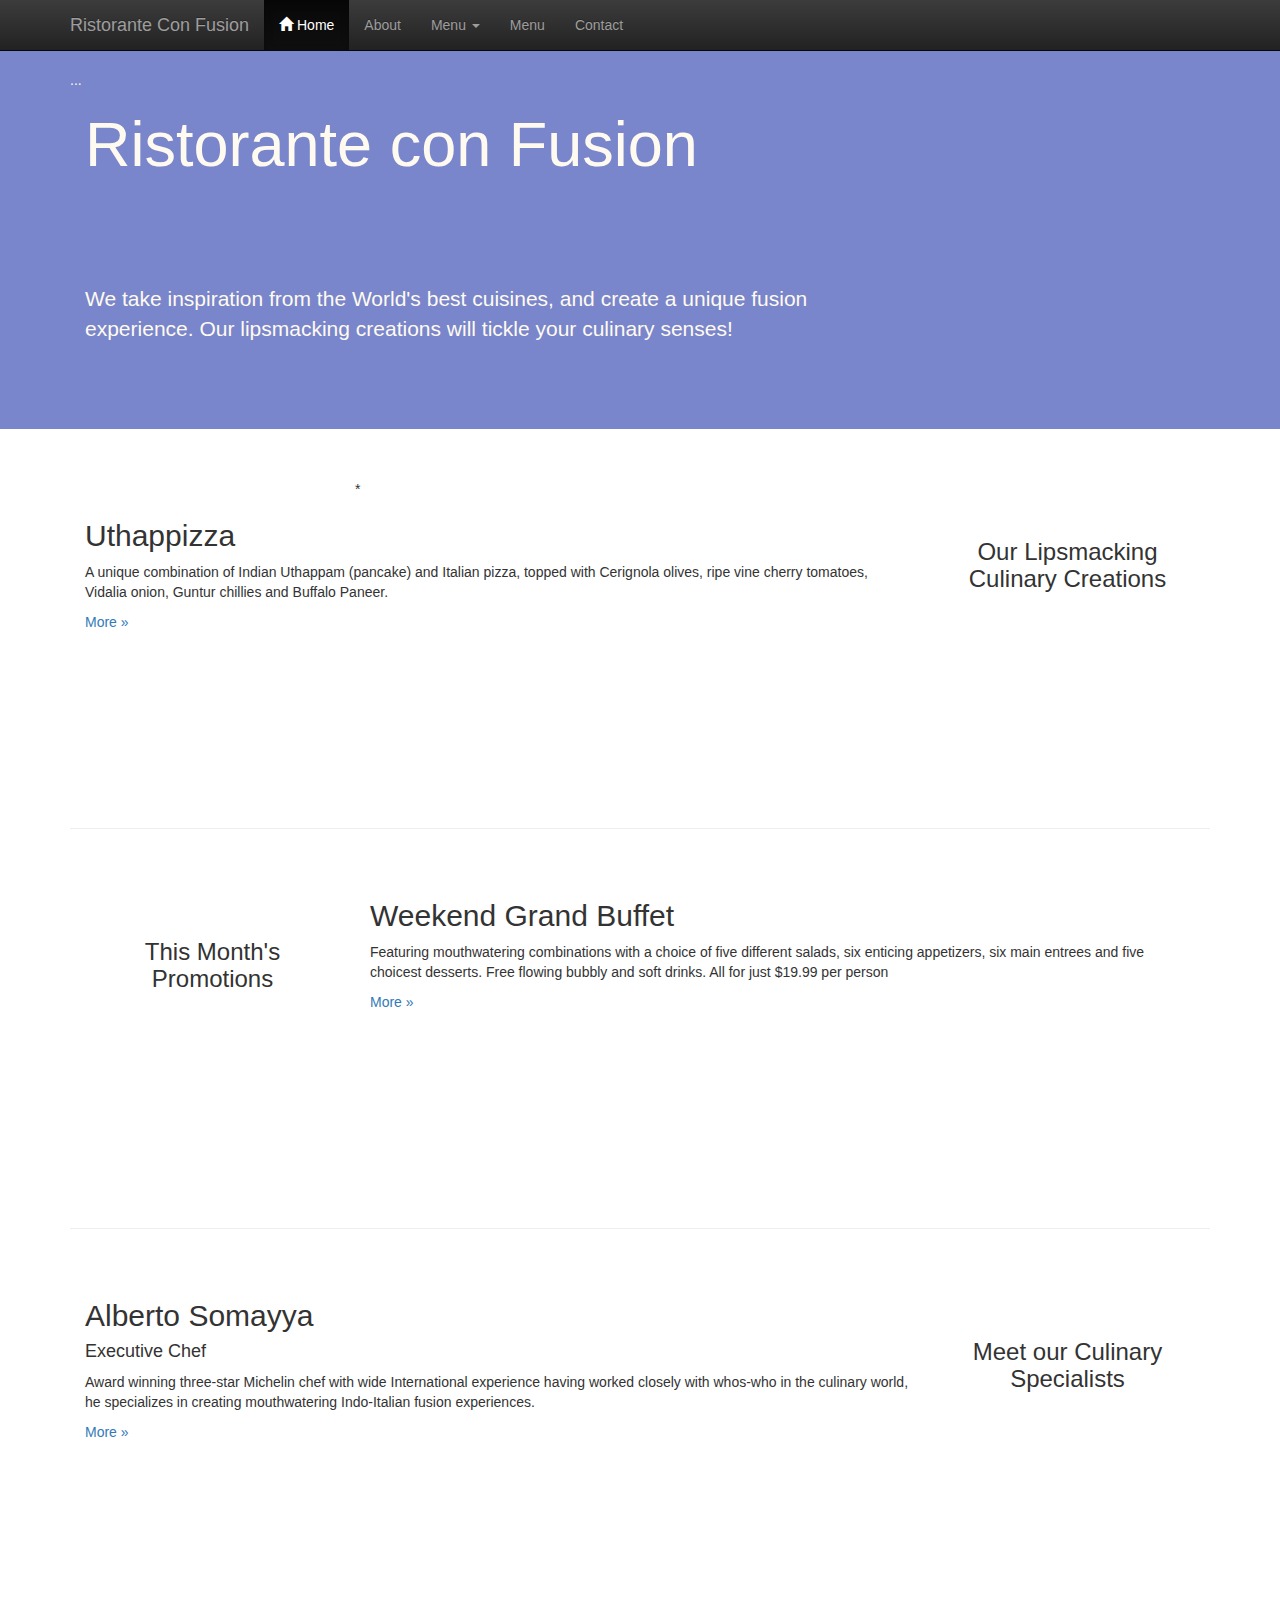
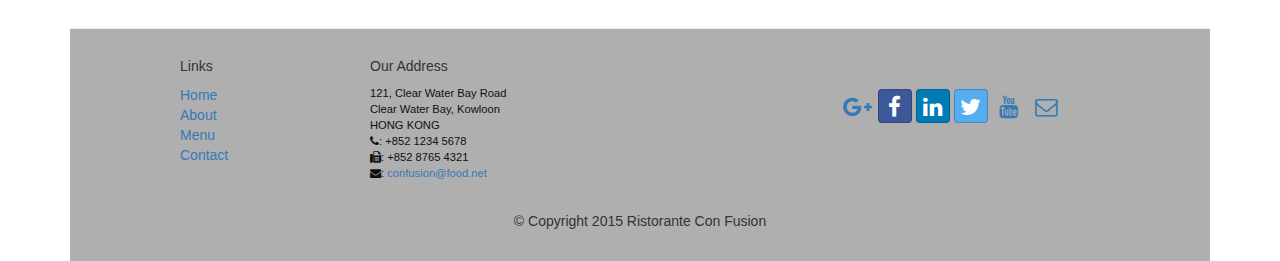
==== ConFusion/index.html @ 3a8ce7cb "Navigation, Navigation Bar and Icon fonts" ====
<!DOCTYPE html>
<html lang="en">

<head>
    
     <meta charset="utf-8">
    <meta http-equiv="X-UA-Compatible" content="IE=edge">
    <meta name="viewport" content="width=device-width, initial-scale=1">
    <!-- The above 3 meta tags *must* come first in the head; any other head 
         content must come *after* these tags -->
    
    <title>Ristorante Con Fusion</title>
    
      <!-- Bootstrap -->
    <link href="css/bootstrap.min.css" rel="stylesheet">
    <link href="css/bootstrap-theme.min.css" rel="stylesheet">
     <link href="css/mystyle.css" rel="stylesheet">
    <link href="css/font-awesome.min.css" rel="stylesheet">
    <link href="css/bootstrap-social.css" rel="stylesheet">

    <!-- HTML5 shim and Respond.js for IE8 support of HTML5 elements and media queries -->
    <!-- WARNING: Respond.js doesn't work if you view the page via file:// -->
    <!--[if lt IE 9]>
      <script src="https://oss.maxcdn.com/html5shiv/3.7.2/html5shiv.min.js"></script>
      <script src="https://oss.maxcdn.com/respond/1.4.2/respond.min.js"></script>
    <![endif]-->
    
</head>

<body>
    
    <nav class="navbar navbar-inverse navbar-fixed-top" role="navigation">
            <div class="container">
                <div class="navbar-header">
                    <button type="button" class="navbar-toggle collapsed" data-toggle="collapse" data-target="#navbar" aria-expanded="false" aria-controls="navbar">
                        <span class="sr-only">Toggle navigation</span>
                        <span class="icon-bar"></span>
                        <span class="icon-bar"></span>
                        <span class="icon-bar"></span>
                    </button>
                    <a class="navbar-brand" href="#">Ristorante Con Fusion</a>
                </div>
                <div id="navbar" class="navbar-collapse collapse">
                <ul class="nav navbar-nav">
                     <li class="active"><a href="#"><span class="glyphicon glyphicon-home"
                         aria-hidden="true"></span> Home</a></li>
                    <li><a href="#">About</a></li>
                    <li class="dropdown">
                        <a href="#" class="dropdown-toggle" data-toggle="dropdown"
                         role="button" aria-haspopup="true" aria-expanded="false">
                         Menu <span class="caret"></span></a>
                        <ul class="dropdown-menu">
                            <li><a href="#">Appetizers</a></li>
                            <li><a href="#">Main Courses</a></li>
                            <li><a href="#">Desserts</a></li>
                            <li><a href="#">Drinks</a></li>
                            <li role="separator" class="divider"></li>
                            <li class="dropdown-header">Specials</li>
                            <li><a href="#">Lunch Buffet</a></li>
                            <li><a href="#">Weekend Brunch</a></li>
                        </ul>
                     </li>
                    <li><a href="#">Menu</a></li>
                    <li><a href="#">Contact</a></li>
                </ul>
                </div>
            </div>
        </nav> 

     <header class="jumbotron">

        <!-- Main component for a primary marketing message or call to action -->

        <div class="container">
             <div class="row row-header"> ... </div>
                <div class="col-xs-12 col-sm-8">
                    <h1>Ristorante con Fusion</h1>
                    <p style="padding:40px;"></p>
                    <p>We take inspiration from the World's best cuisines, and create a unique fusion experience. Our lipsmacking creations will tickle your culinary senses!</p>
                </div>
                <div class="col-xs-12 col-sm-4">
                </div>
            </div>
        </div>
    </header>

    <div class="container">
        <div class="row row-content">
            <div class="col-xs-12 col-sm-3 col-sm-push-9">
                <p style="padding:20px;"></p>
                <h3 align=center>Our Lipsmacking Culinary Creations</h3>
            </div>*
            <div class="col-xs-12 col-sm-9 col-sm-pull-3">
                <h2>Uthappizza</h2>
                <p>A unique combination of Indian Uthappam (pancake) and Italian pizza, topped with Cerignola olives, ripe vine cherry tomatoes, Vidalia onion, Guntur chillies and Buffalo Paneer.</p>
                <p><a  href="#">More &raquo;</a></p>
            </div>
        </div>


        <div class="row row-content">
            <div class="col-xs-12 col-sm-3">
                <p style="padding:20px;"></p>
                <h3 align=center>This Month's Promotions</h3>
            </div>
            <div class="col-xs-12 col-sm-9">
                <h2>Weekend Grand Buffet</h2>
                <p>Featuring mouthwatering combinations with a choice of five different salads, six enticing appetizers, six main entrees and five choicest desserts. Free flowing bubbly and soft drinks. All for just $19.99 per person </p>
                <p><a href="#">More &raquo;</a></p>
            </div>
        </div>

        <div class="row row-content">
            <div class="col-xs-12 col-sm-3 col-sm-push-9">
                <p style="padding:20px;"></p>
                <h3 align=center>Meet our Culinary Specialists</h3>
            </div>
            <div class="col-xs-12 col-sm-9 col-sm-pull-3">
                <h2>Alberto Somayya</h2>
                <h4>Executive Chef</h4>
                <p>Award winning three-star Michelin chef with wide International experience having worked closely with whos-who in the culinary world, he specializes in creating mouthwatering Indo-Italian fusion experiences. </p>
                <p><a href="#">More &raquo;</a></p>
            </div>
        </div>
    </div>

    <footer>
        <div class="container">
             <div class="row row-footer">             
                <div class="col-xs-5 col-xs-offset-1 col-sm-2 col-sm-offset-1">
                    <h5>Links</h5>
                    <ul class="list-unstyled">
                        <li><a href="#">Home</a></li>
                        <li><a href="#">About</a></li>
                        <li><a href="#">Menu</a></li>
                        <li><a href="#">Contact</a></li>
                    </ul>
                </div>
                <div class="col-xs-6 col-sm-5">
                    <h5>Our Address</h5>
                    <address>
		              121, Clear Water Bay Road<br>
		              Clear Water Bay, Kowloon<br>
		              HONG KONG<br>
		              <i class="fa fa-phone"></i>: +852 1234 5678<br>
                      <i class="fa fa-fax"></i>: +852 8765 4321<br>
		              <i class="fa fa-envelope"></i>: <a href="mailto:confusion@food.net">confusion@food.net</a>
		           </address>
                </div>
                <div class="nav navbar-nav" style="padding: 40px 10px;">
                        <a class="btn btn-social-icon btn-google-plus" href="http://google.com/+"><i class="fa fa-google-plus"></i></a>
                        <a class="btn btn-social-icon btn-facebook" href="http://www.facebook.com/profile.php?id="><i class="fa fa-facebook"></i></a>
                        <a class="btn btn-social-icon btn-linkedin" href="http://www.linkedin.com/in/"><i class="fa fa-linkedin"></i></a>
                        <a class="btn btn-social-icon btn-twitter" href="http://twitter.com/"><i class="fa fa-twitter"></i></a>
                        <a class="btn btn-social-icon btn-youtube" href="http://youtube.com/"><i class="fa fa-youtube"></i></a>
                        <a class="btn btn-social-icon" href="mailto:"><i class="fa fa-envelope-o"></i></a>
                    </div>
                <div class="col-xs-12">
                    <p style="padding:10px;"></p>
                    <p align=center>© Copyright 2015 Ristorante Con Fusion</p>
                </div>
            </div>
        </div>
    </footer>

     <!-- jQuery (necessary for Bootstrap's JavaScript plugins) -->
    <script src="https://ajax.googleapis.com/ajax/libs/jquery/1.11.3/jquery.min.js"></script>
    <!-- Include all compiled plugins (below), or include individual files as needed -->
    <script src="js/bootstrap.min.js"></script>

</body>

</html>
---- ConFusion/css/mystyle.css ----
.row-header{
    margin:0px auto;
    padding:0px auto;
}

.row-content {
    margin:0px auto;
    padding: 50px 0px 50px 0px;
    border-bottom: 1px ridge;
    min-height:400px;
}

.row-footer{
    background-color: #AfAfAf;
    margin:0px auto;
    padding: 20px 0px 20px 0px;
}

.jumbotron {
    padding:70px 30px 70px 30px;
    margin:0px auto;
    background: #7986CB ;
    color:floralwhite;
}

address{
    font-size:80%;
    margin:0px;
    color:#0f0f0f;
}
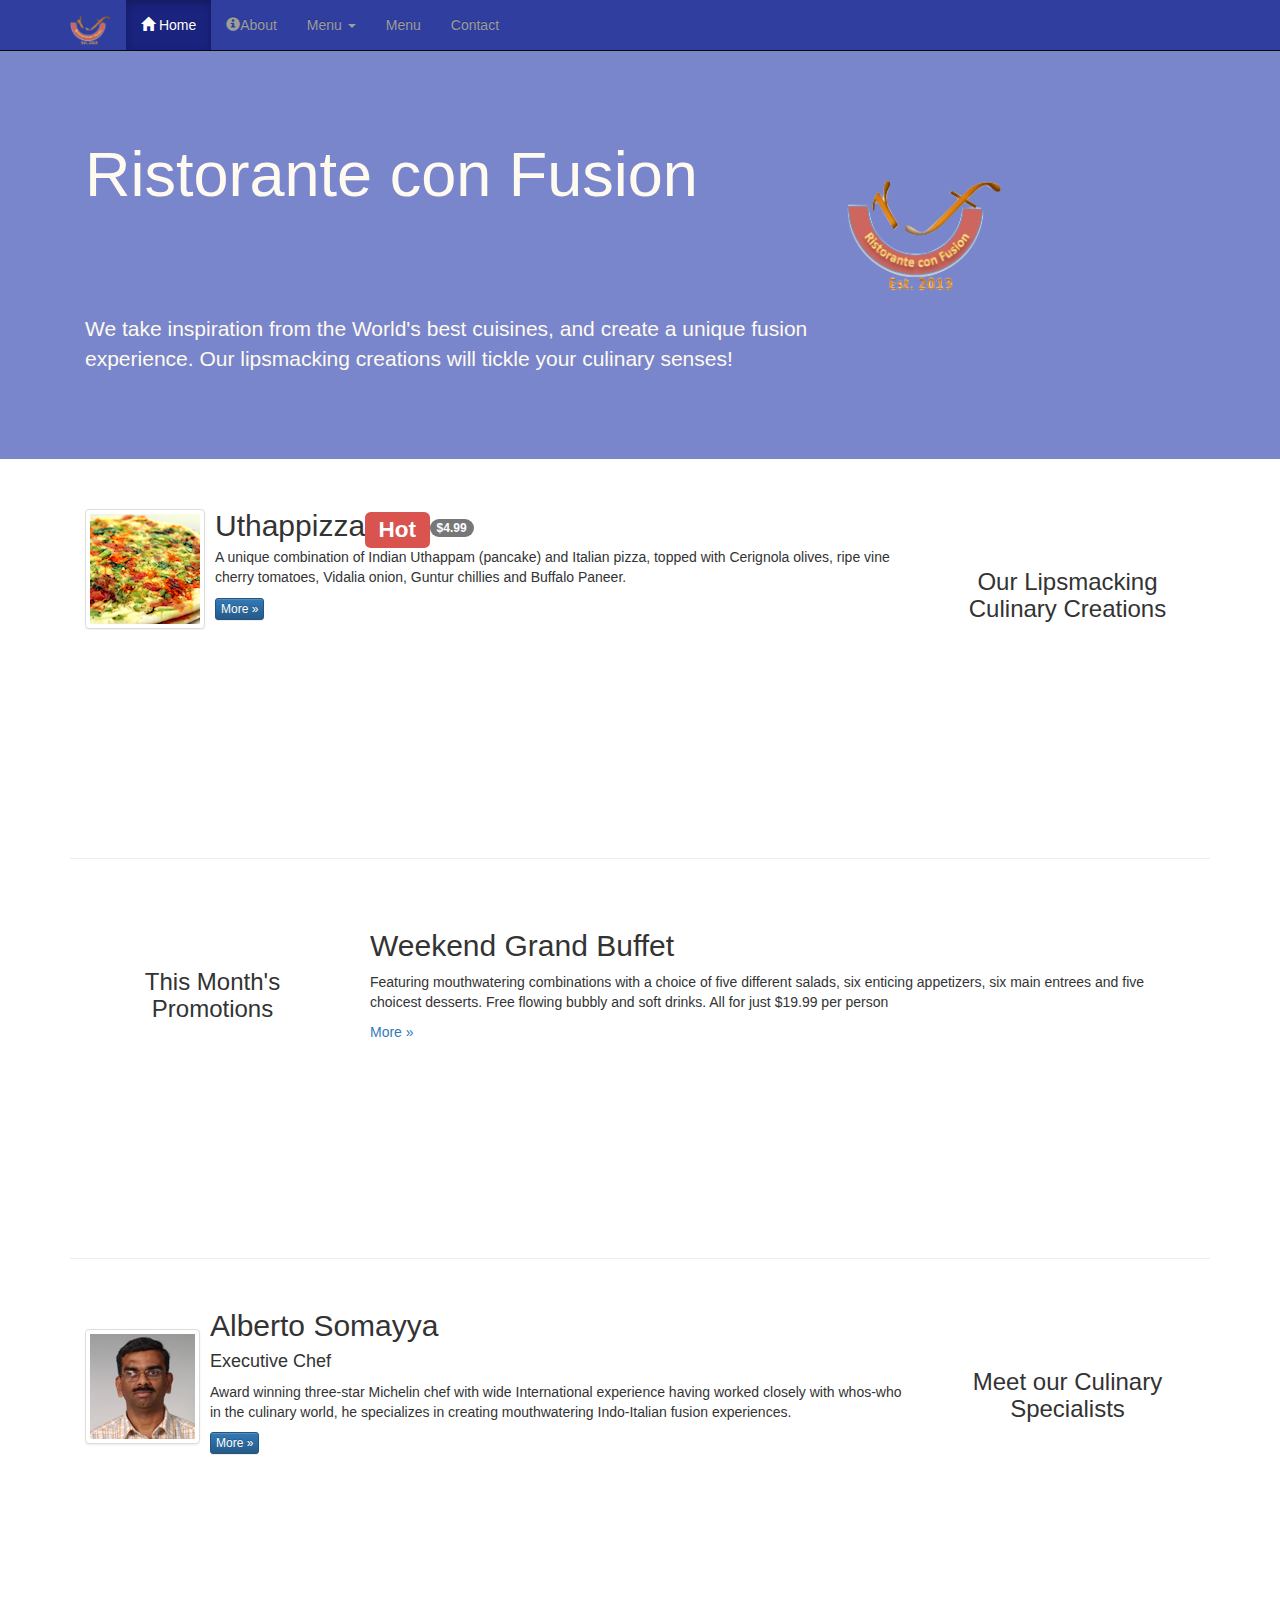
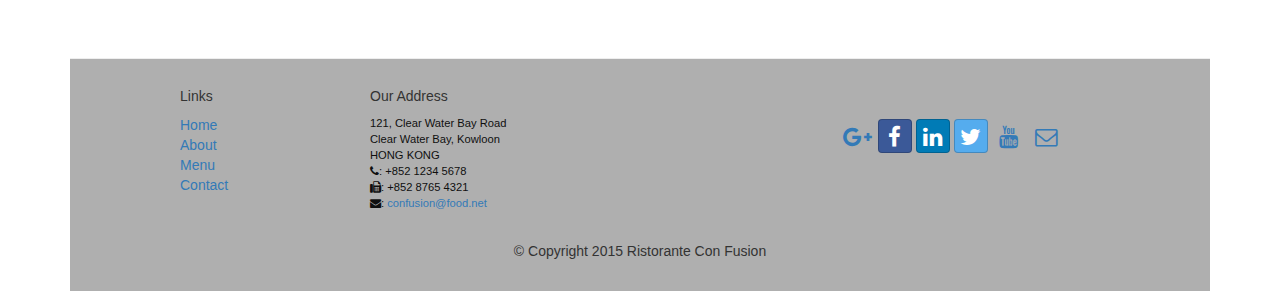
==== commit 40c315e9: "Displaying Content: Tables, Panels, Wells" ====
--- a/ConFusion/index.html
+++ b/ConFusion/index.html
@@ -3,7 +3,7 @@
 
 <head>
     
-     <meta charset="utf-8">
+    <meta charset="utf-8">
     <meta http-equiv="X-UA-Compatible" content="IE=edge">
     <meta name="viewport" content="width=device-width, initial-scale=1">
     <!-- The above 3 meta tags *must* come first in the head; any other head 
@@ -14,7 +14,7 @@
       <!-- Bootstrap -->
     <link href="css/bootstrap.min.css" rel="stylesheet">
     <link href="css/bootstrap-theme.min.css" rel="stylesheet">
-     <link href="css/mystyle.css" rel="stylesheet">
+    <link href="css/mystyle.css" rel="stylesheet">
     <link href="css/font-awesome.min.css" rel="stylesheet">
     <link href="css/bootstrap-social.css" rel="stylesheet">
 
@@ -38,13 +38,15 @@
                         <span class="icon-bar"></span>
                         <span class="icon-bar"></span>
                     </button>
-                    <a class="navbar-brand" href="#">Ristorante Con Fusion</a>
+                    <a class="navbar-brand" href="./index.html"><img src="img/logo.png" height=30 width=41></a>
+                   
                 </div>
                 <div id="navbar" class="navbar-collapse collapse">
                 <ul class="nav navbar-nav">
-                     <li class="active"><a href="#"><span class="glyphicon glyphicon-home"
+                    <li class="active"><a href="./index.html"><span class="glyphicon glyphicon-home"
                          aria-hidden="true"></span> Home</a></li>
-                    <li><a href="#">About</a></li>
+                    <li><a href="./aboutus.html"><span class="glyphicon glyphicon-info-sign"
+                         aria-hidden="true"></span>About</a></li>
                     <li class="dropdown">
                         <a href="#" class="dropdown-toggle" data-toggle="dropdown"
                          role="button" aria-haspopup="true" aria-expanded="false">
@@ -61,7 +63,7 @@
                         </ul>
                      </li>
                     <li><a href="#">Menu</a></li>
-                    <li><a href="#">Contact</a></li>
+                    <li><a href="./contactus.html">Contact</a></li>
                 </ul>
                 </div>
             </div>
@@ -72,16 +74,19 @@
         <!-- Main component for a primary marketing message or call to action -->
 
         <div class="container">
-             <div class="row row-header"> ... </div>
+             <div class="row row-header">
                 <div class="col-xs-12 col-sm-8">
                     <h1>Ristorante con Fusion</h1>
                     <p style="padding:40px;"></p>
                     <p>We take inspiration from the World's best cuisines, and create a unique fusion experience. Our lipsmacking creations will tickle your culinary senses!</p>
                 </div>
-                <div class="col-xs-12 col-sm-4">
-                </div>
-            </div>
-        </div>
+                <div class="col-xs-12 col-sm-2">
+                    <p style="padding:20px;"></p>
+                    <img src="img/logo.png" class="img-responsive">
+                </div>
+                </div>
+            </div>
+        
     </header>
 
     <div class="container">
@@ -89,11 +94,24 @@
             <div class="col-xs-12 col-sm-3 col-sm-push-9">
                 <p style="padding:20px;"></p>
                 <h3 align=center>Our Lipsmacking Culinary Creations</h3>
-            </div>*
+            </div>
             <div class="col-xs-12 col-sm-9 col-sm-pull-3">
-                <h2>Uthappizza</h2>
-                <p>A unique combination of Indian Uthappam (pancake) and Italian pizza, topped with Cerignola olives, ripe vine cherry tomatoes, Vidalia onion, Guntur chillies and Buffalo Paneer.</p>
-                <p><a  href="#">More &raquo;</a></p>
+                  <div class="media">
+                    <div class="media-left media-middle">
+                        <a href="#">
+                        <img class="media-object img-thumbnail"
+                         src="img/uthappizza.png" alt="Uthappizza">
+                        </a>
+                    </div>
+                    <div class="media-body">
+                        <h2 class="media-heading">Uthappizza<span class="label label-danger">Hot</span><span class="badge">$4.99</span></h2>
+                        <p>A unique combination of Indian Uthappam (pancake) and
+                          Italian pizza, topped with Cerignola olives, ripe vine
+                          cherry tomatoes, Vidalia onion, Guntur chillies and
+                          Buffalo Paneer.</p>
+                        <p><a class="btn btn-primary btn-xs" href="#">More &raquo;</a></p>
+                    </div>
+                </div>
             </div>
         </div>
 
@@ -116,10 +134,24 @@
                 <h3 align=center>Meet our Culinary Specialists</h3>
             </div>
             <div class="col-xs-12 col-sm-9 col-sm-pull-3">
-                <h2>Alberto Somayya</h2>
-                <h4>Executive Chef</h4>
-                <p>Award winning three-star Michelin chef with wide International experience having worked closely with whos-who in the culinary world, he specializes in creating mouthwatering Indo-Italian fusion experiences. </p>
-                <p><a href="#">More &raquo;</a></p>
+                 <div class="media">
+                    <div class="media-left media-middle">
+                        <a href="#">
+                        <img class="media-object img-thumbnail"
+                         src="img/alberto.png" alt="Alberto Somayya">
+                        </a>
+                    </div>
+                    <div class="media-body">
+                        <h2 class="media-heading">Alberto Somayya</h2>
+                        <h4>Executive Chef</h4>
+                        <p>Award winning three-star Michelin chef with wide
+                         International experience having worked closely with
+                         whos-who in the culinary world, he specializes in
+                          creating mouthwatering Indo-Italian fusion experiences.
+                         </p>
+                        <p><a class="btn btn-primary btn-xs" href="#">More &raquo;</a></p>
+                    </div>
+                </div>
             </div>
         </div>
     </div>
--- a/ConFusion/css/mystyle.css
+++ b/ConFusion/css/mystyle.css
@@ -27,4 +27,37 @@
     font-size:80%;
     margin:0px;
     color:#0f0f0f;
-}+}
+
+body{
+    padding:50px 0px 0px 0px;
+    z-index:0;
+}
+
+.navbar-inverse {
+     background: #303F9F;
+}
+
+.navbar-inverse .navbar-nav > .active > a,
+.navbar-inverse .navbar-nav > .active > a:hover,
+.navbar-inverse .navbar-nav > .active > a:focus {
+    color: #fff;
+    background: #1A237E;
+}
+
+.navbar-inverse .navbar-nav > .open > a,
+ .navbar-inverse .navbar-nav > .open > a:hover,
+ .navbar-inverse .navbar-nav > .open > a:focus {
+    color: #fff;
+    background: #1A237E;
+}
+
+.navbar-inverse .navbar-nav .open .dropdown-menu> li> a,
+.navbar-inverse .navbar-nav .open .dropdown-menu {
+    background-color: #303F9F;
+    color:#eeeeee;
+}
+
+.navbar-inverse .navbar-nav .open .dropdown-menu> li> a:hover {
+    color:#000000;
+}
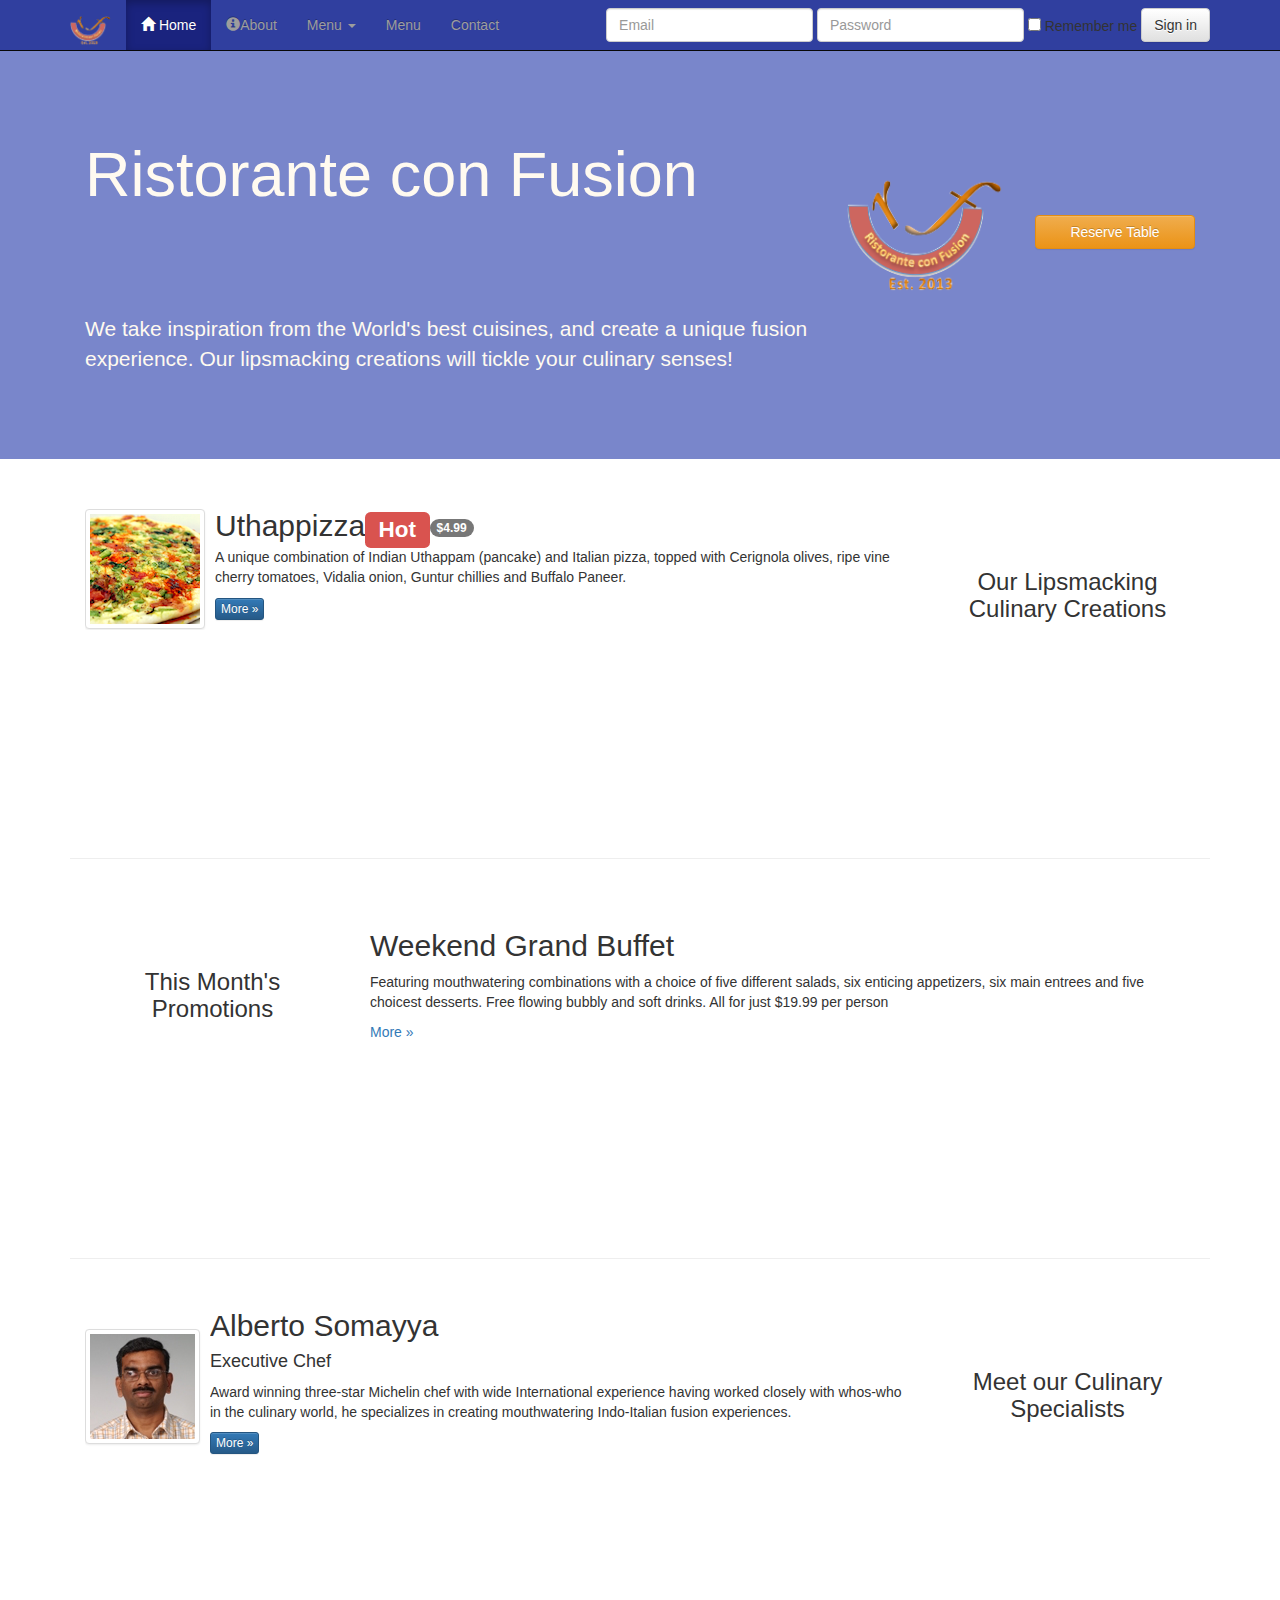
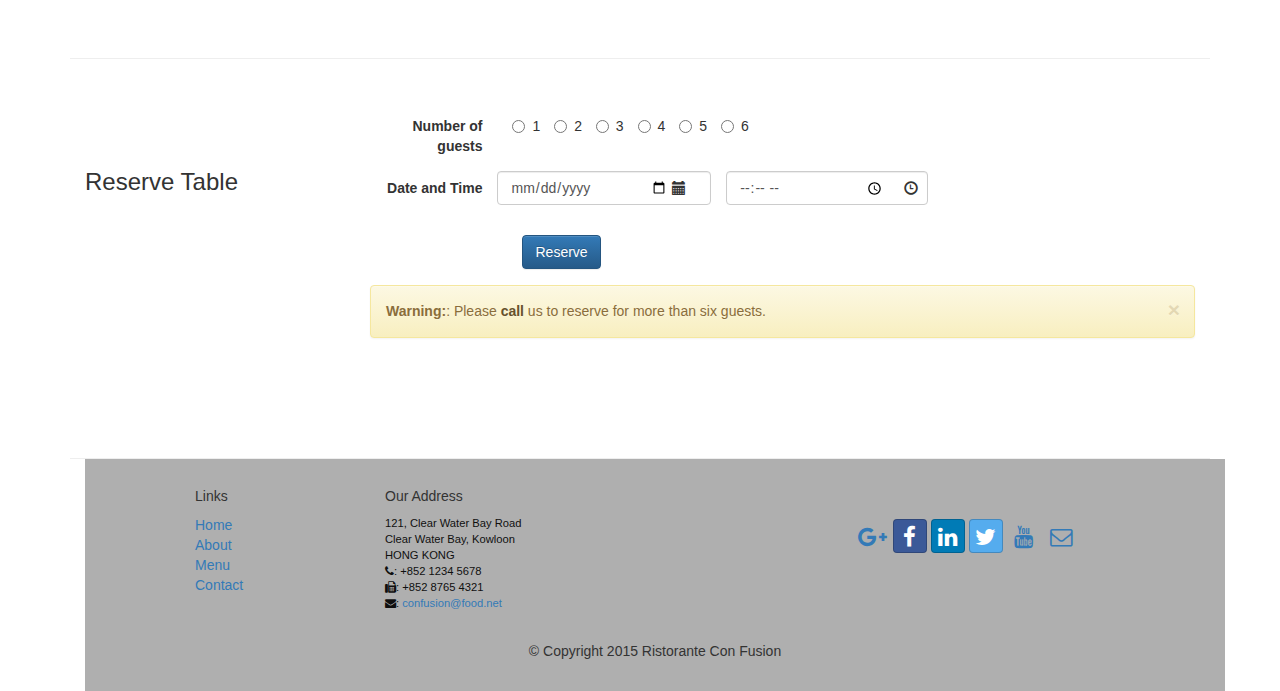
==== commit 293ad1c8: "Assignment 02 changes" ====
--- a/ConFusion/index.html
+++ b/ConFusion/index.html
@@ -2,16 +2,16 @@
 <html lang="en">
 
 <head>
-    
+
     <meta charset="utf-8">
     <meta http-equiv="X-UA-Compatible" content="IE=edge">
     <meta name="viewport" content="width=device-width, initial-scale=1">
     <!-- The above 3 meta tags *must* come first in the head; any other head 
-         content must come *after* these tags -->
-    
+                 content must come *after* these tags -->
+
     <title>Ristorante Con Fusion</title>
-    
-      <!-- Bootstrap -->
+
+    <!-- Bootstrap -->
     <link href="css/bootstrap.min.css" rel="stylesheet">
     <link href="css/bootstrap-theme.min.css" rel="stylesheet">
     <link href="css/mystyle.css" rel="stylesheet">
@@ -21,36 +21,35 @@
     <!-- HTML5 shim and Respond.js for IE8 support of HTML5 elements and media queries -->
     <!-- WARNING: Respond.js doesn't work if you view the page via file:// -->
     <!--[if lt IE 9]>
-      <script src="https://oss.maxcdn.com/html5shiv/3.7.2/html5shiv.min.js"></script>
-      <script src="https://oss.maxcdn.com/respond/1.4.2/respond.min.js"></script>
-    <![endif]-->
-    
+              <script src="https://oss.maxcdn.com/html5shiv/3.7.2/html5shiv.min.js"></script>
+              <script src="https://oss.maxcdn.com/respond/1.4.2/respond.min.js"></script>
+            <![endif]-->
+
 </head>
 
 <body>
-    
+
     <nav class="navbar navbar-inverse navbar-fixed-top" role="navigation">
-            <div class="container">
-                <div class="navbar-header">
-                    <button type="button" class="navbar-toggle collapsed" data-toggle="collapse" data-target="#navbar" aria-expanded="false" aria-controls="navbar">
-                        <span class="sr-only">Toggle navigation</span>
-                        <span class="icon-bar"></span>
-                        <span class="icon-bar"></span>
-                        <span class="icon-bar"></span>
-                    </button>
-                    <a class="navbar-brand" href="./index.html"><img src="img/logo.png" height=30 width=41></a>
-                   
-                </div>
-                <div id="navbar" class="navbar-collapse collapse">
+        <div class="container">
+            <div class="navbar-header">
+                <button type="button" class="navbar-toggle collapsed" data-toggle="collapse" data-target="#navbar" aria-expanded="false" aria-controls="navbar">
+                    <span class="sr-only">Toggle navigation</span>
+                    <span class="icon-bar"></span>
+                    <span class="icon-bar"></span>
+                    <span class="icon-bar"></span>
+                </button>
+                <a class="navbar-brand" href="./index.html"><img src="img/logo.png" height=30 width=41></a>
+
+            </div>
+            <div id="navbar" class="navbar-collapse collapse">
                 <ul class="nav navbar-nav">
                     <li class="active"><a href="./index.html"><span class="glyphicon glyphicon-home"
-                         aria-hidden="true"></span> Home</a></li>
+                                 aria-hidden="true"></span> Home</a></li>
                     <li><a href="./aboutus.html"><span class="glyphicon glyphicon-info-sign"
-                         aria-hidden="true"></span>About</a></li>
+                                 aria-hidden="true"></span>About</a></li>
                     <li class="dropdown">
-                        <a href="#" class="dropdown-toggle" data-toggle="dropdown"
-                         role="button" aria-haspopup="true" aria-expanded="false">
-                         Menu <span class="caret"></span></a>
+                        <a href="#" class="dropdown-toggle" data-toggle="dropdown" role="button" aria-haspopup="true" aria-expanded="false">
+                                 Menu <span class="caret"></span></a>
                         <ul class="dropdown-menu">
                             <li><a href="#">Appetizers</a></li>
                             <li><a href="#">Main Courses</a></li>
@@ -61,20 +60,35 @@
                             <li><a href="#">Lunch Buffet</a></li>
                             <li><a href="#">Weekend Brunch</a></li>
                         </ul>
-                     </li>
+                    </li>
                     <li><a href="#">Menu</a></li>
                     <li><a href="./contactus.html">Contact</a></li>
                 </ul>
-                </div>
-            </div>
-        </nav> 
-
-     <header class="jumbotron">
+                <form class="navbar-form navbar-right" role="search">
+                    <div class="form-group">
+                        <label class="sr-only" for="email">Email address</label>
+                        <input type="email" class="form-control" id="email" placeholder="Email">
+                    </div>
+                    <div class="form-group">
+                        <label class="sr-only" for="password">Password</label>
+                        <input type="password" class="form-control" id="password" placeholder="Password">
+                    </div>
+                    <div class="checkbox">
+                        <label>
+                            <input type="checkbox"> Remember me</label>
+                    </div>
+                    <button type="submit" class="btn btn-default">Sign in</button>
+                </form>
+            </div>
+        </div>
+    </nav>
+
+    <header class="jumbotron">
 
         <!-- Main component for a primary marketing message or call to action -->
 
         <div class="container">
-             <div class="row row-header">
+            <div class="row row-header">
                 <div class="col-xs-12 col-sm-8">
                     <h1>Ristorante con Fusion</h1>
                     <p style="padding:40px;"></p>
@@ -84,9 +98,13 @@
                     <p style="padding:20px;"></p>
                     <img src="img/logo.png" class="img-responsive">
                 </div>
-                </div>
-            </div>
-        
+                <div class="col-xs-12 col-sm-2">
+                    <p style="padding:40px;"></p>
+                    <button type="button" class="btn btn-warning btn-block">Reserve Table</button>
+                </div>
+            </div>
+        </div>
+
     </header>
 
     <div class="container">
@@ -96,19 +114,15 @@
                 <h3 align=center>Our Lipsmacking Culinary Creations</h3>
             </div>
             <div class="col-xs-12 col-sm-9 col-sm-pull-3">
-                  <div class="media">
+                <div class="media">
                     <div class="media-left media-middle">
                         <a href="#">
-                        <img class="media-object img-thumbnail"
-                         src="img/uthappizza.png" alt="Uthappizza">
+                            <img class="media-object img-thumbnail" src="img/uthappizza.png" alt="Uthappizza">
                         </a>
                     </div>
                     <div class="media-body">
                         <h2 class="media-heading">Uthappizza<span class="label label-danger">Hot</span><span class="badge">$4.99</span></h2>
-                        <p>A unique combination of Indian Uthappam (pancake) and
-                          Italian pizza, topped with Cerignola olives, ripe vine
-                          cherry tomatoes, Vidalia onion, Guntur chillies and
-                          Buffalo Paneer.</p>
+                        <p>A unique combination of Indian Uthappam (pancake) and Italian pizza, topped with Cerignola olives, ripe vine cherry tomatoes, Vidalia onion, Guntur chillies and Buffalo Paneer.</p>
                         <p><a class="btn btn-primary btn-xs" href="#">More &raquo;</a></p>
                     </div>
                 </div>
@@ -134,71 +148,131 @@
                 <h3 align=center>Meet our Culinary Specialists</h3>
             </div>
             <div class="col-xs-12 col-sm-9 col-sm-pull-3">
-                 <div class="media">
+                <div class="media">
                     <div class="media-left media-middle">
                         <a href="#">
-                        <img class="media-object img-thumbnail"
-                         src="img/alberto.png" alt="Alberto Somayya">
+                            <img class="media-object img-thumbnail" src="img/alberto.png" alt="Alberto Somayya">
                         </a>
                     </div>
                     <div class="media-body">
                         <h2 class="media-heading">Alberto Somayya</h2>
                         <h4>Executive Chef</h4>
-                        <p>Award winning three-star Michelin chef with wide
-                         International experience having worked closely with
-                         whos-who in the culinary world, he specializes in
-                          creating mouthwatering Indo-Italian fusion experiences.
-                         </p>
+                        <p>Award winning three-star Michelin chef with wide International experience having worked closely with whos-who in the culinary world, he specializes in creating mouthwatering Indo-Italian fusion experiences.
+                        </p>
                         <p><a class="btn btn-primary btn-xs" href="#">More &raquo;</a></p>
                     </div>
                 </div>
             </div>
         </div>
-    </div>
-
-    <footer>
-        <div class="container">
-             <div class="row row-footer">             
-                <div class="col-xs-5 col-xs-offset-1 col-sm-2 col-sm-offset-1">
-                    <h5>Links</h5>
-                    <ul class="list-unstyled">
-                        <li><a href="#">Home</a></li>
-                        <li><a href="#">About</a></li>
-                        <li><a href="#">Menu</a></li>
-                        <li><a href="#">Contact</a></li>
-                    </ul>
-                </div>
-                <div class="col-xs-6 col-sm-5">
-                    <h5>Our Address</h5>
-                    <address>
-		              121, Clear Water Bay Road<br>
-		              Clear Water Bay, Kowloon<br>
-		              HONG KONG<br>
-		              <i class="fa fa-phone"></i>: +852 1234 5678<br>
-                      <i class="fa fa-fax"></i>: +852 8765 4321<br>
-		              <i class="fa fa-envelope"></i>: <a href="mailto:confusion@food.net">confusion@food.net</a>
-		           </address>
-                </div>
-                <div class="nav navbar-nav" style="padding: 40px 10px;">
-                        <a class="btn btn-social-icon btn-google-plus" href="http://google.com/+"><i class="fa fa-google-plus"></i></a>
-                        <a class="btn btn-social-icon btn-facebook" href="http://www.facebook.com/profile.php?id="><i class="fa fa-facebook"></i></a>
-                        <a class="btn btn-social-icon btn-linkedin" href="http://www.linkedin.com/in/"><i class="fa fa-linkedin"></i></a>
-                        <a class="btn btn-social-icon btn-twitter" href="http://twitter.com/"><i class="fa fa-twitter"></i></a>
-                        <a class="btn btn-social-icon btn-youtube" href="http://youtube.com/"><i class="fa fa-youtube"></i></a>
-                        <a class="btn btn-social-icon" href="mailto:"><i class="fa fa-envelope-o"></i></a>
-                    </div>
-                <div class="col-xs-12">
-                    <p style="padding:10px;"></p>
-                    <p align=center>© Copyright 2015 Ristorante Con Fusion</p>
-                </div>
-            </div>
-        </div>
-    </footer>
-
-     <!-- jQuery (necessary for Bootstrap's JavaScript plugins) -->
-    <script src="https://ajax.googleapis.com/ajax/libs/jquery/1.11.3/jquery.min.js"></script>
-    <!-- Include all compiled plugins (below), or include individual files as needed -->
-    <script src="js/bootstrap.min.js"></script>
+
+        <div class="row row-content">
+            <div class="col-xs-12 col-sm-3">
+                <p style="padding:20px;"></p>
+                <h3 align=cente>Reserve Table</h3>
+            </div>
+            <div class="col-xs-12 col-sm-9">
+                <form class="form-horizontal" role="form" id="reserve">
+
+                    <div class="form-group form-inline">
+                        <label class="col-xs-12 col-sm-2 control-label" for="NumberOfGuest">Number of guests</label>
+                        <div class="col-xs-12 col-sm-10">
+                            <label class="radio-inline">
+                                <input type="radio" name="numGuests" value="1">1</label>
+                            <label class="radio-inline">
+                                <input type="radio" name="numGuests" value="2">2</label>
+                            <label class="radio-inline">
+                                <input type="radio" name="numGuests" value="3">3</label>
+                            <label class="radio-inline">
+                                <input type="radio" name="numGuests" value="4">4</label>
+                            <label class="radio-inline">
+                                <input type="radio" name="numGuests" value="5">5</label>
+                            <label class="radio-inline">
+                                <input type="radio" name="numGuests" value="6">6</label>
+                        </div>
+                    </div>
+
+                    <div class="form-group">
+                        <label class="col-xs-12 col-sm-2 control-label">Date and Time</label>
+                        <div class="col-xs-12 col-sm-3">
+                            <div class=" form-group has-date has-feedback">
+                                <input type="date" class="form-control" id="date" aria-describedby="date">
+                                <span class="glyphicon glyphicon-calendar form-control-feedback" aria-hidden="true"></span>
+                                <span id="date" class="sr-only">(date)</span>
+                            </div>
+                        </div>
+
+                        <div class="col-xs-12 col-sm-6">
+                            <div class="col-sm-7 form-group has-time has-feedback">
+                                <input type="time" class="form-control" id="time" aria-describedby="time">
+                                <span class="glyphicon glyphicon-time form-control-feedback" aria-hidden="true"></span>
+                                <span id="date" class="sr-only">(time)</span>
+                            </div>
+                        </div>
+                    </div>
+
+                    <div class="col-xs-12 col-sm-12 col-sm-offset-2">
+                        <button type="submit" class="btn btn-primary">Reserve</button>
+                    </div>
+
+                    <p style="padding:20px;"></p>
+                    <div class="alert alert-warning alert-dismissible col-sm-12" role="alert">
+
+                        <button type="button" class="close" data-dismiss="alert" aria-label="Close">
+                            <span aria-hidden="true">&times;</span>
+                        </button>
+                        <strong>Warning:</strong>: Please
+                        <a href="tel:+85212345678" class="alert-link">
+                                call</a> us to reserve for more than six guests.
+                    </div>
+                </form>
+            </div>
+        </div>
+        <div>
+
+
+            <footer>
+                <div class="container">
+                    <div class="row row-footer">
+                        <div class="col-xs-5 col-xs-offset-1 col-sm-2 col-sm-offset-1">
+                            <h5>Links</h5>
+                            <ul class="list-unstyled">
+                                <li><a href="#">Home</a></li>
+                                <li><a href="#">About</a></li>
+                                <li><a href="#">Menu</a></li>
+                                <li><a href="#">Contact</a></li>
+                            </ul>
+                        </div>
+                        <div class="col-xs-6 col-sm-5">
+                            <h5>Our Address</h5>
+                            <address>
+                              121, Clear Water Bay Road<br>
+                              Clear Water Bay, Kowloon<br>
+                              HONG KONG<br>
+                              <i class="fa fa-phone"></i>: +852 1234 5678<br>
+                              <i class="fa fa-fax"></i>: +852 8765 4321<br>
+                              <i class="fa fa-envelope"></i>: <a href="mailto:confusion@food.net">confusion@food.net</a>
+                           </address>
+                        </div>
+                        <div class="nav navbar-nav" style="padding: 40px 10px;">
+                            <a class="btn btn-social-icon btn-google-plus" href="http://google.com/+"><i class="fa fa-google-plus"></i></a>
+                            <a class="btn btn-social-icon btn-facebook" href="http://www.facebook.com/profile.php?id="><i class="fa fa-facebook"></i></a>
+                            <a class="btn btn-social-icon btn-linkedin" href="http://www.linkedin.com/in/"><i class="fa fa-linkedin"></i></a>
+                            <a class="btn btn-social-icon btn-twitter" href="http://twitter.com/"><i class="fa fa-twitter"></i></a>
+                            <a class="btn btn-social-icon btn-youtube" href="http://youtube.com/"><i class="fa fa-youtube"></i></a>
+                            <a class="btn btn-social-icon" href="mailto:"><i class="fa fa-envelope-o"></i></a>
+                        </div>
+                        <div class="col-xs-12">
+                            <p style="padding:10px;"></p>
+                            <p align=center>© Copyright 2015 Ristorante Con Fusion</p>
+                        </div>
+                    </div>
+                </div>
+            </footer>
+
+            <!-- jQuery (necessary for Bootstrap's JavaScript plugins) -->
+            <script src="https://ajax.googleapis.com/ajax/libs/jquery/1.11.3/jquery.min.js"></script>
+            <!-- Include all compiled plugins (below), or include individual files as needed -->
+            <script src="js/bootstrap.min.js"></script>
 
 </body>
 
--- a/ConFusion/css/mystyle.css
+++ b/ConFusion/css/mystyle.css
@@ -1,63 +1,63 @@
-.row-header{
-    margin:0px auto;
-    padding:0px auto;
-}
-
-.row-content {
-    margin:0px auto;
-    padding: 50px 0px 50px 0px;
-    border-bottom: 1px ridge;
-    min-height:400px;
-}
-
-.row-footer{
-    background-color: #AfAfAf;
-    margin:0px auto;
-    padding: 20px 0px 20px 0px;
-}
-
-.jumbotron {
-    padding:70px 30px 70px 30px;
-    margin:0px auto;
-    background: #7986CB ;
-    color:floralwhite;
-}
-
-address{
-    font-size:80%;
-    margin:0px;
-    color:#0f0f0f;
-}
-
-body{
-    padding:50px 0px 0px 0px;
-    z-index:0;
-}
-
-.navbar-inverse {
-     background: #303F9F;
-}
-
-.navbar-inverse .navbar-nav > .active > a,
-.navbar-inverse .navbar-nav > .active > a:hover,
-.navbar-inverse .navbar-nav > .active > a:focus {
-    color: #fff;
-    background: #1A237E;
-}
-
-.navbar-inverse .navbar-nav > .open > a,
- .navbar-inverse .navbar-nav > .open > a:hover,
- .navbar-inverse .navbar-nav > .open > a:focus {
-    color: #fff;
-    background: #1A237E;
-}
-
-.navbar-inverse .navbar-nav .open .dropdown-menu> li> a,
-.navbar-inverse .navbar-nav .open .dropdown-menu {
-    background-color: #303F9F;
-    color:#eeeeee;
-}
-
-.navbar-inverse .navbar-nav .open .dropdown-menu> li> a:hover {
-    color:#000000;
-}
+    .row-header {
+        margin: 0px auto;
+        padding: 0px auto;
+    }
+    
+    .row-content {
+        margin: 0px auto;
+        padding: 50px 0px 50px 0px;
+        border-bottom: 1px ridge;
+        min-height: 400px;
+    }
+    
+    .row-footer {
+        background-color: #AfAfAf;
+        margin: 0px auto;
+        padding: 20px 0px 20px 0px;
+    }
+    
+    .jumbotron {
+        padding: 70px 30px 70px 30px;
+        margin: 0px auto;
+        background: #7986CB;
+        color: floralwhite;
+    }
+    
+    address {
+        font-size: 80%;
+        margin: 0px;
+        color: #0f0f0f;
+    }
+    
+    body {
+        padding: 50px 0px 0px 0px;
+        z-index: 0;
+    }
+    
+    .navbar-inverse {
+        background: #303F9F;
+    }
+    
+    .navbar-inverse .navbar-nav > .active > a,
+    .navbar-inverse .navbar-nav > .active > a:hover,
+    .navbar-inverse .navbar-nav > .active > a:focus {
+        color: #fff;
+        background: #1A237E;
+    }
+    
+    .navbar-inverse .navbar-nav > .open > a,
+    .navbar-inverse .navbar-nav > .open > a:hover,
+    .navbar-inverse .navbar-nav > .open > a:focus {
+        color: #fff;
+        background: #1A237E;
+    }
+    
+    .navbar-inverse .navbar-nav .open .dropdown-menu> li> a,
+    .navbar-inverse .navbar-nav .open .dropdown-menu {
+        background-color: #303F9F;
+        color: #eeeeee;
+    }
+    
+    .navbar-inverse .navbar-nav .open .dropdown-menu> li> a:hover {
+        color: #000000;
+    }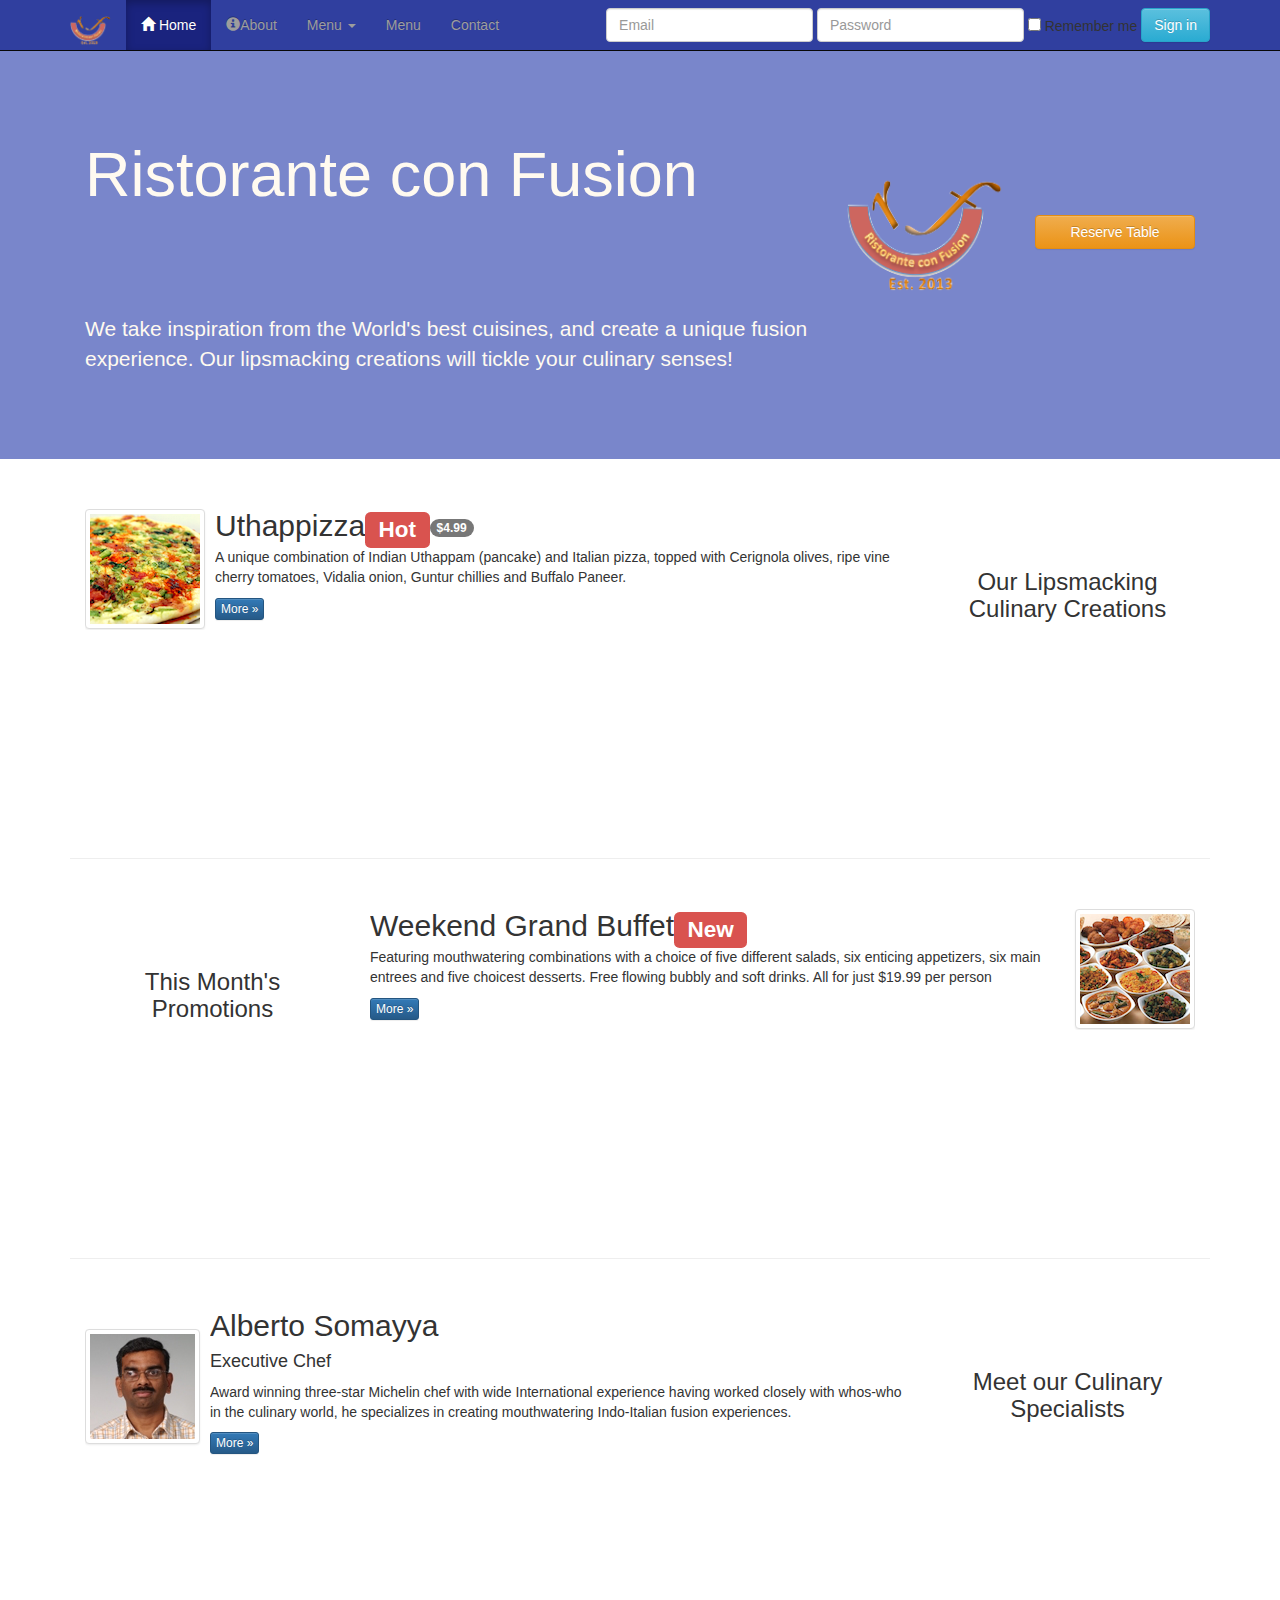
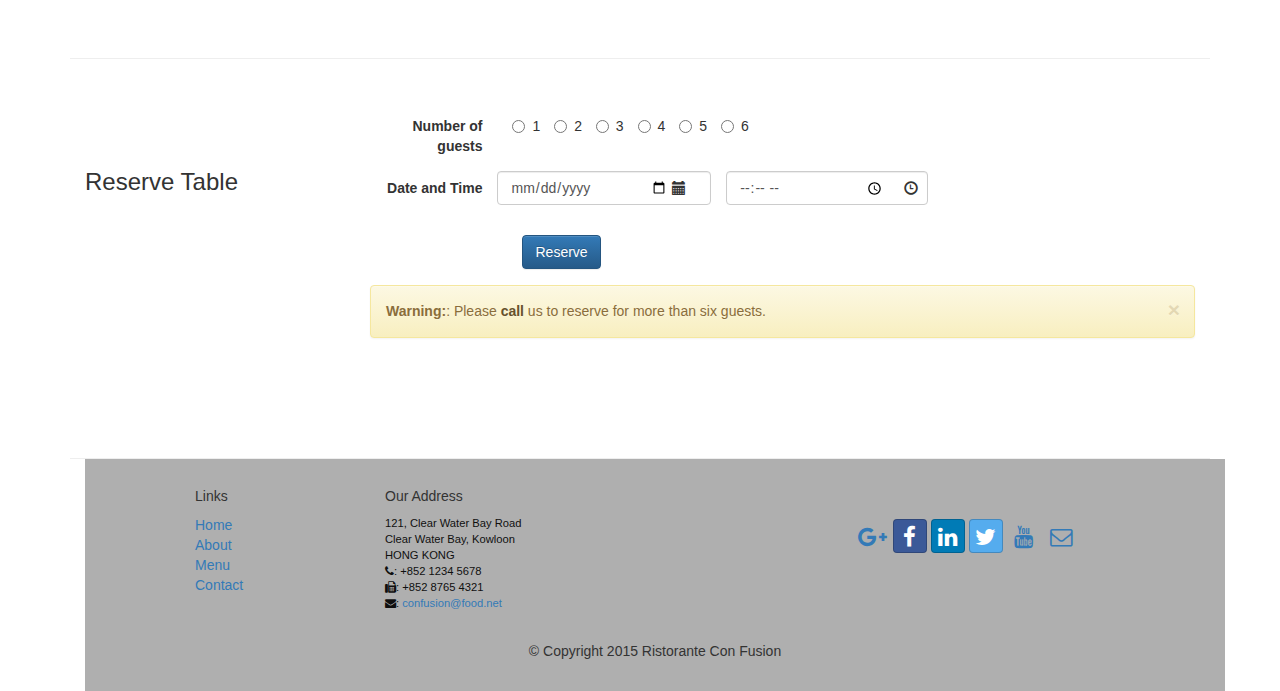
==== commit f76f1aea: "Tabs, Pills and Tabbed Navigation" ====
--- a/ConFusion/index.html
+++ b/ConFusion/index.html
@@ -77,7 +77,7 @@
                         <label>
                             <input type="checkbox"> Remember me</label>
                     </div>
-                    <button type="submit" class="btn btn-default">Sign in</button>
+                    <button type="submit" class="btn btn-info">Sign in</button>
                 </form>
             </div>
         </div>
@@ -136,9 +136,19 @@
                 <h3 align=center>This Month's Promotions</h3>
             </div>
             <div class="col-xs-12 col-sm-9">
-                <h2>Weekend Grand Buffet</h2>
-                <p>Featuring mouthwatering combinations with a choice of five different salads, six enticing appetizers, six main entrees and five choicest desserts. Free flowing bubbly and soft drinks. All for just $19.99 per person </p>
-                <p><a href="#">More &raquo;</a></p>
+                <div class="media">
+                    <div class="media-body">
+                        <h2 class="media-heading">Weekend Grand Buffet<span class="label label-danger">New</span></h2>
+                        <p>Featuring mouthwatering combinations with a choice of five different salads, six enticing appetizers, six main entrees and five choicest desserts. Free flowing bubbly and soft drinks. All for just $19.99 per person </p>
+                        <p><a class="btn btn-primary btn-xs" href="#">More &raquo;</a></p>
+                    </div>
+                    <div class="media-right media-middle">
+                        <a href="#">
+                            <img class="media-object img-thumbnail" src="img/buffet.png" alt="Buffet">
+                        </a>
+                    </div>
+                </div>
+
             </div>
         </div>
 
--- a/ConFusion/css/mystyle.css
+++ b/ConFusion/css/mystyle.css
@@ -60,4 +60,11 @@
     
     .navbar-inverse .navbar-nav .open .dropdown-menu> li> a:hover {
         color: #000000;
+    }
+    
+    .tab-content {
+        border-left: 1px solid #ddd;
+        border-right: 1px solid #ddd;
+        border-bottom: 1px solid #ddd;
+        padding: 10px;
     }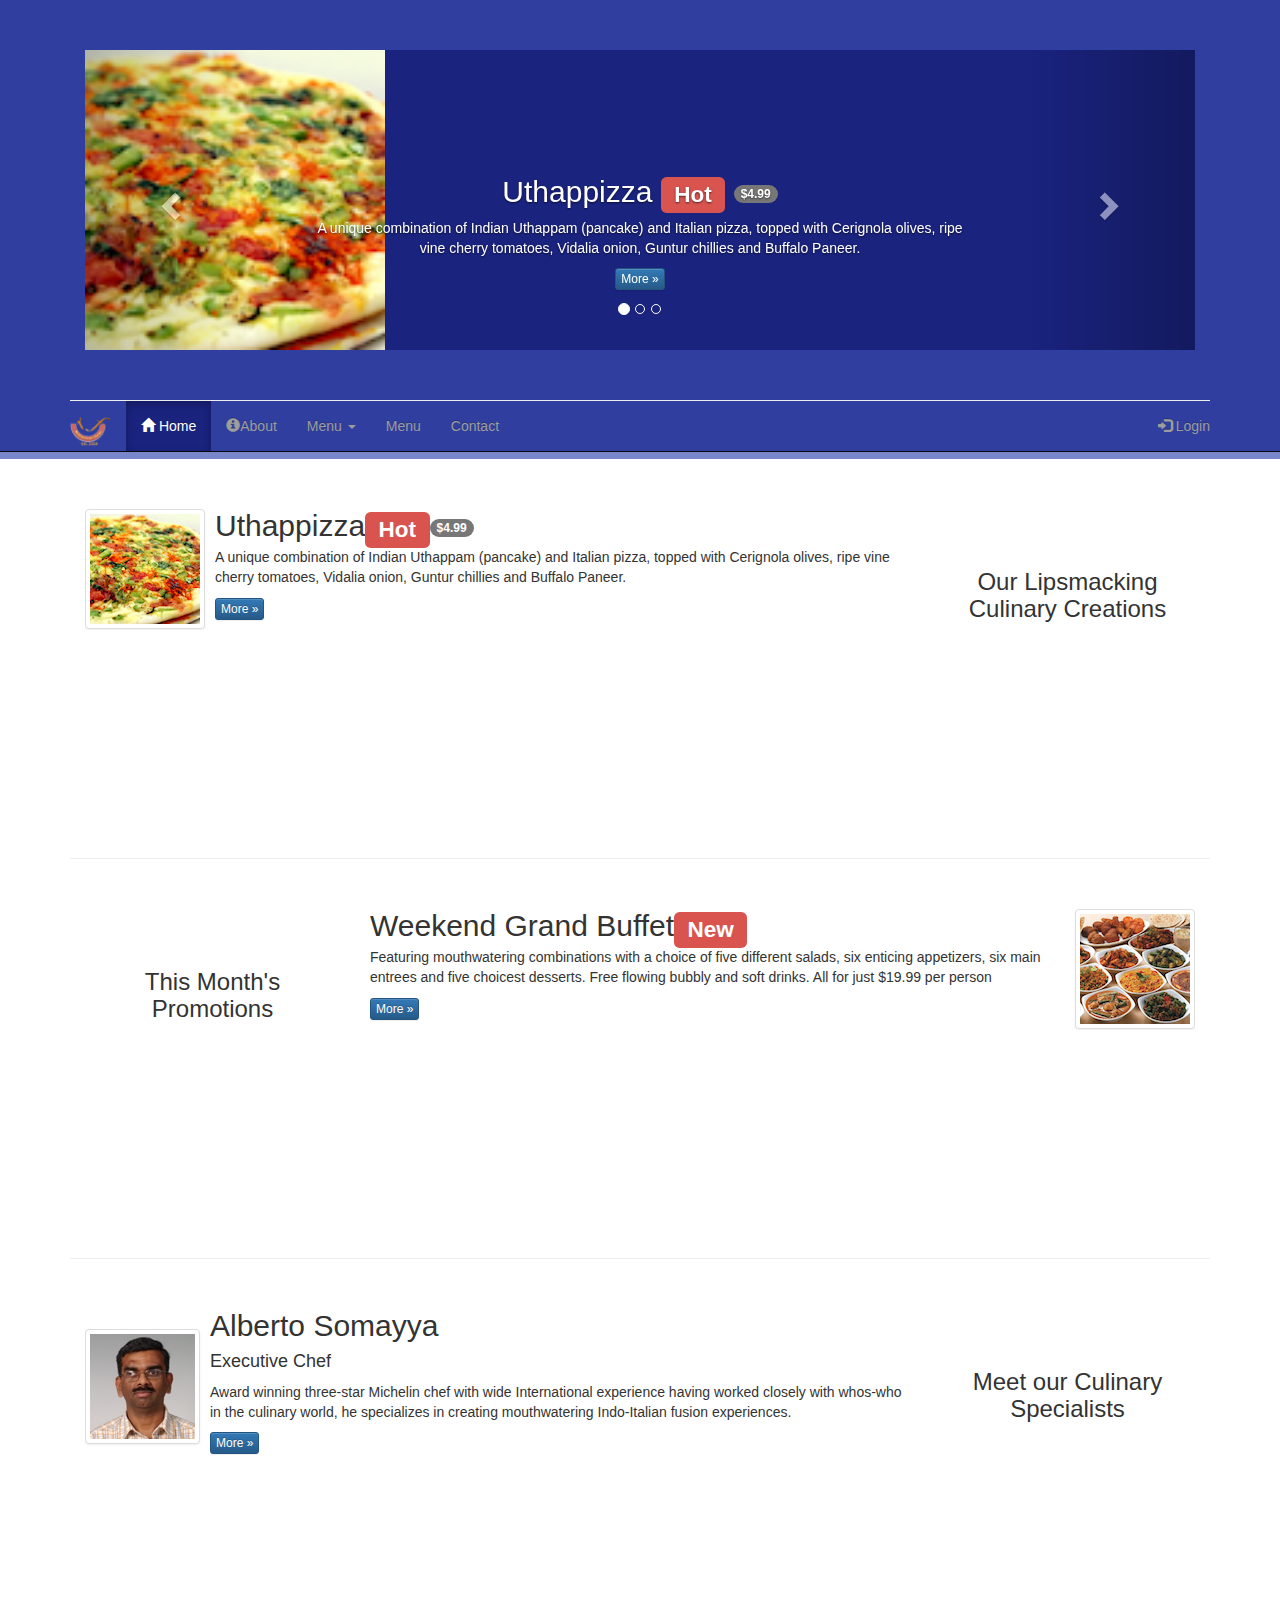
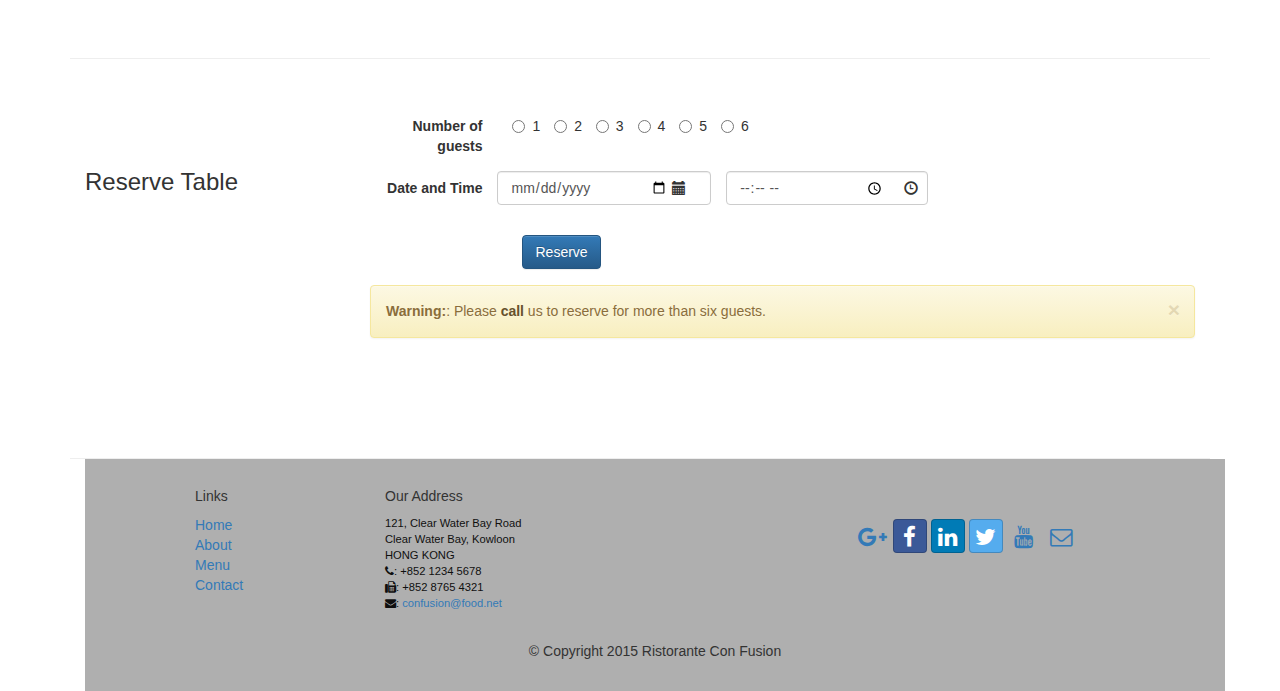
==== commit 7ea9ba32: "Carousel" ====
--- a/ConFusion/index.html
+++ b/ConFusion/index.html
@@ -31,6 +31,59 @@
 
     <nav class="navbar navbar-inverse navbar-fixed-top" role="navigation">
         <div class="container">
+
+            <div class="row row-content">
+                <div class="col-xs-12">
+                    <div id="mycarousel" class="carousel slide" data-ride="carousel">
+                        <!-- Indicators -->
+                        <ol class="carousel-indicators">
+                            <li data-target="#mycarousel" data-slide-to="0" class="active"></li>
+                            <li data-target="#mycarousel" data-slide-to="1"></li>
+                            <li data-target="#mycarousel" data-slide-to="2"></li>
+                        </ol>
+                        <!-- Wrapper for slides -->
+                        <div class="carousel-inner" role="listbox">
+                            <div class="item active">
+                                <img class="img-responsive" src="img/uthappizza.png" alt="Uthappizza">
+                                <div class="carousel-caption">
+                                    <h2>Uthappizza  <span class="label label-danger">Hot</span> <span class="badge">$4.99</span></h2>
+                                    <p>A unique combination of Indian Uthappam (pancake) and Italian pizza, topped with Cerignola olives, ripe vine cherry tomatoes, Vidalia onion, Guntur chillies and Buffalo Paneer.</p>
+                                    <p><a class="btn btn-primary btn-xs" href="#">More &raquo;</a></p>
+                                </div>
+                            </div>
+
+                            <div class="item">
+                                <img class="img-responsive" src="img/buffet.png" alt="Buffet">
+                                <div class="carousel-caption">
+                                    <h2>Weekend Grand Buffet <span class="label label-danger label-xs">New</span></h2>
+                                    <p>Featuring mouthwatering combinations with a choice of five different salads, six enticing appetizers, six main entrees and five choicest desserts. Free flowing bubbly and soft drinks. All for just $19.99 per person </p>
+                                    <p><a class="btn btn-primary btn-xs" href="#">More &raquo;</a></p>
+                                </div>
+                            </div>
+                            <div class="item">
+                                <img class="img-responsive" src="img/alberto.png" alt="Alberto Somayya">
+                                <div class="carousel-caption">
+                                    <h2>Alberto Somayya</h2>
+                                    <h4>Executive Chef</h4>
+                                    <p>Award winning three-star Michelin chef with wide International experience having worked closely with whos-who in the culinary world, he specializes in creating mouthwatering Indo-Italian fusion experiences.
+                                    </p>
+                                    <p><a class="btn btn-primary btn-xs" href="#">More &raquo;</a></p>
+                                </div>
+                            </div>
+                        </div>
+                        <!-- Controls -->
+                        <a class="left carousel-control" href="#mycarousel" role="button" data-slide="prev">
+                            <span class="glyphicon glyphicon-chevron-left" aria-hidden="true"></span>
+                            <span class="sr-only">Previous</span>
+                        </a>
+                        <a class="right carousel-control" href="#mycarousel" role="button" data-slide="next">
+                            <span class="glyphicon glyphicon-chevron-right" aria-hidden="true"></span>
+                            <span class="sr-only">Next</span>
+                        </a>
+                    </div>
+                </div>
+            </div>
+
             <div class="navbar-header">
                 <button type="button" class="navbar-toggle collapsed" data-toggle="collapse" data-target="#navbar" aria-expanded="false" aria-controls="navbar">
                     <span class="sr-only">Toggle navigation</span>
@@ -41,6 +94,7 @@
                 <a class="navbar-brand" href="./index.html"><img src="img/logo.png" height=30 width=41></a>
 
             </div>
+
             <div id="navbar" class="navbar-collapse collapse">
                 <ul class="nav navbar-nav">
                     <li class="active"><a href="./index.html"><span class="glyphicon glyphicon-home"
@@ -64,24 +118,59 @@
                     <li><a href="#">Menu</a></li>
                     <li><a href="./contactus.html">Contact</a></li>
                 </ul>
-                <form class="navbar-form navbar-right" role="search">
-                    <div class="form-group">
-                        <label class="sr-only" for="email">Email address</label>
-                        <input type="email" class="form-control" id="email" placeholder="Email">
-                    </div>
-                    <div class="form-group">
-                        <label class="sr-only" for="password">Password</label>
-                        <input type="password" class="form-control" id="password" placeholder="Password">
-                    </div>
-                    <div class="checkbox">
-                        <label>
-                            <input type="checkbox"> Remember me</label>
-                    </div>
-                    <button type="submit" class="btn btn-info">Sign in</button>
-                </form>
+                <ul class="nav navbar-nav navbar-right">
+                    <li>
+                        <a data-toggle="modal" data-target="#loginModal">
+                            <span class="glyphicon glyphicon-log-in"></span> Login</a>
+                    </li>
+                </ul>
+
+
             </div>
         </div>
     </nav>
+
+    <div id="loginModal" class="modal fade" role="dialog">
+        <div class="modal-dialog">
+            <!-- Modal content-->
+            <div class="modal-content">
+                <div class="modal-header">
+                    <button type="button" class="close" data-dismiss="modal">&times;</button>
+                    <h4 class="modal-title">Login </h4>
+                </div>
+                <div class="modal-body">
+                    <form class="form-inline">
+
+                        <div class="form-group">
+                            <label class="sr-only" for="email">Email address</label>
+                            <input type="email" class="form-control" id="email" placeholder="Email">
+                        </div>
+
+                        <div class="form-group">
+                            <label class="sr-only" for="password">Password</label>
+                            <input type="password" class="form-control" id="password" placeholder="Password">
+                        </div>
+
+                        <div class="checkbox">
+                            <label>
+                                <input type="checkbox">Remember me</label>
+                        </div>
+
+                        <button type="submit" class="btn btn-info btn-sm">Sign in</button>
+
+                        <button type="button" class="btn btn-default btn-sm" data-dismiss="modal">Cancel</button>
+
+                    </form>
+
+                </div>
+
+            </div>
+
+        </div>
+
+    </div>
+
+
 
     <header class="jumbotron">
 
@@ -100,7 +189,8 @@
                 </div>
                 <div class="col-xs-12 col-sm-2">
                     <p style="padding:40px;"></p>
-                    <button type="button" class="btn btn-warning btn-block">Reserve Table</button>
+                    <a type="button" class="btn btn-warning btn-block" data-toggle="tooltip" title="Or Call us at +852 12345678" data-placement="bottom" href="#reserveform">Reserve Table
+                    </a>
                 </div>
             </div>
         </div>
@@ -181,7 +271,7 @@
                 <h3 align=cente>Reserve Table</h3>
             </div>
             <div class="col-xs-12 col-sm-9">
-                <form class="form-horizontal" role="form" id="reserve">
+                <form class="form-horizontal" role="form" id="reserveform">
 
                     <div class="form-group form-inline">
                         <label class="col-xs-12 col-sm-2 control-label" for="NumberOfGuest">Number of guests</label>
@@ -283,6 +373,11 @@
             <script src="https://ajax.googleapis.com/ajax/libs/jquery/1.11.3/jquery.min.js"></script>
             <!-- Include all compiled plugins (below), or include individual files as needed -->
             <script src="js/bootstrap.min.js"></script>
+            <script>
+                $(document).ready(function () {
+                    $('[data-toggle="tooltip"]').tooltip();
+                });
+            </script>
 
 </body>
 
--- a/ConFusion/css/mystyle.css
+++ b/ConFusion/css/mystyle.css
@@ -67,4 +67,23 @@
         border-right: 1px solid #ddd;
         border-bottom: 1px solid #ddd;
         padding: 10px;
+    }
+    
+    .affix {
+        top: 100px;
+    }
+    
+    .carousel {
+        background: #1A237E;
+    }
+    
+    .carousel .item {
+        height: 300px;
+    }
+    
+    .item img {
+        position: absolute;
+        top: 0;
+        left: 0;
+        min-height: 300px;
     }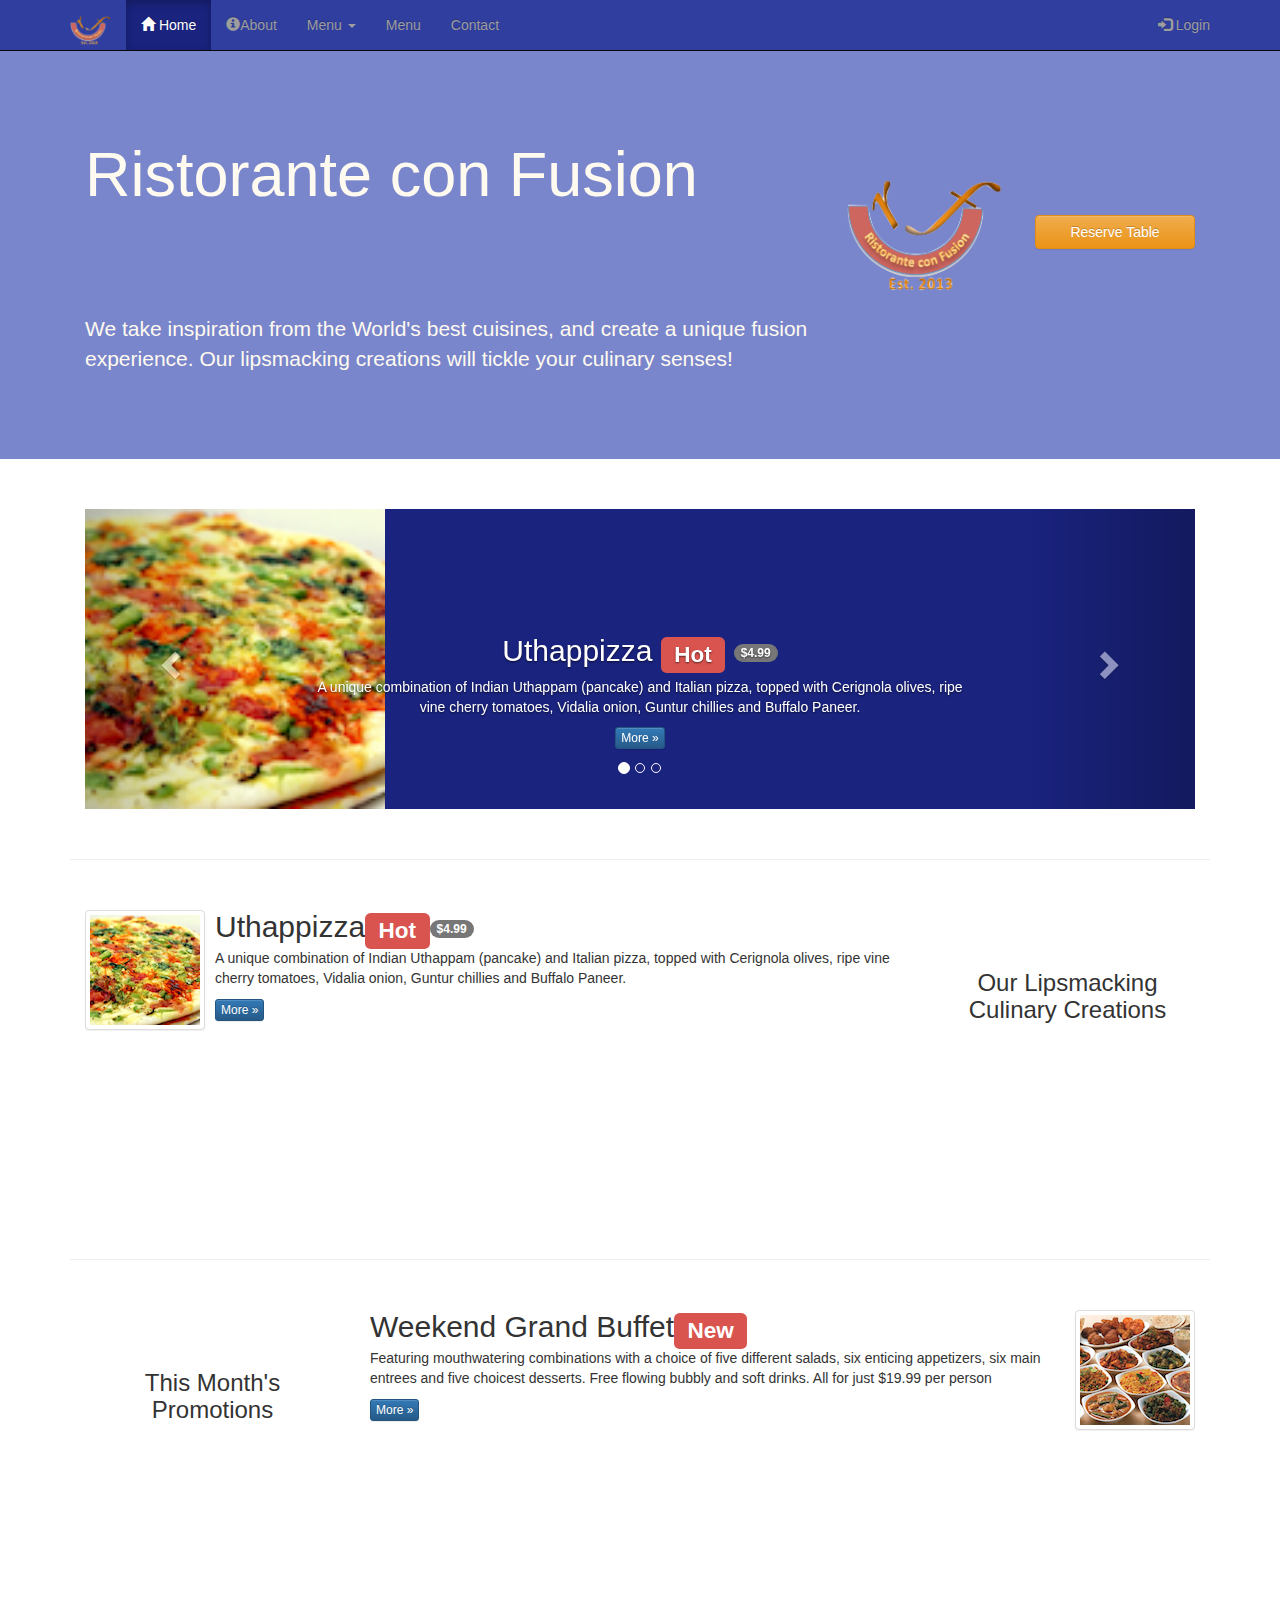
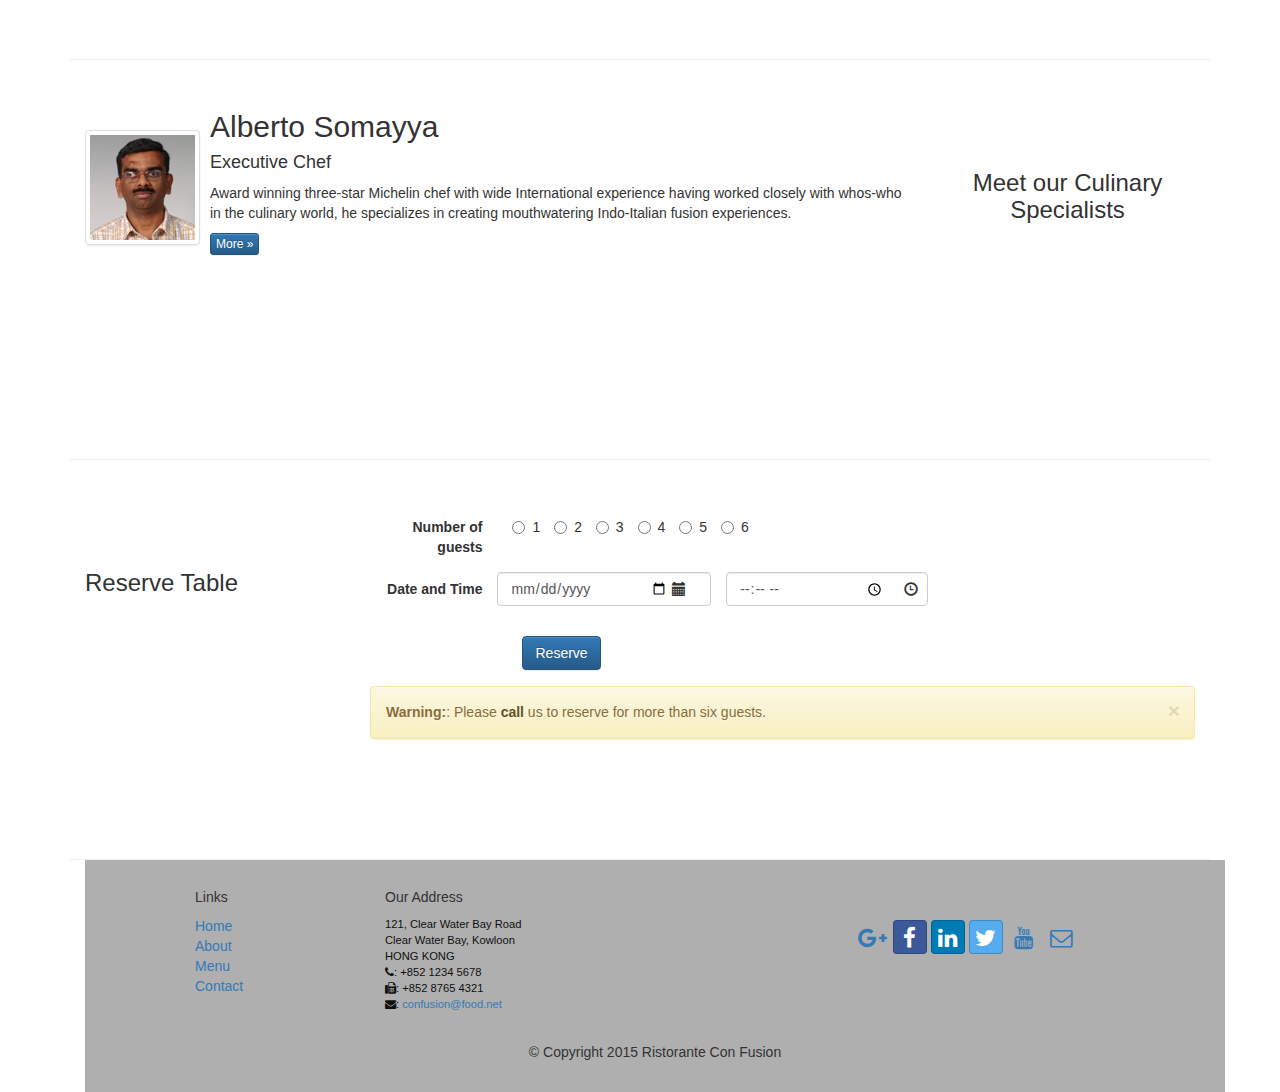
==== commit 8411d91d: "Small Changes in Index.html file" ====
--- a/ConFusion/index.html
+++ b/ConFusion/index.html
@@ -28,62 +28,8 @@
 </head>
 
 <body>
-
     <nav class="navbar navbar-inverse navbar-fixed-top" role="navigation">
         <div class="container">
-
-            <div class="row row-content">
-                <div class="col-xs-12">
-                    <div id="mycarousel" class="carousel slide" data-ride="carousel">
-                        <!-- Indicators -->
-                        <ol class="carousel-indicators">
-                            <li data-target="#mycarousel" data-slide-to="0" class="active"></li>
-                            <li data-target="#mycarousel" data-slide-to="1"></li>
-                            <li data-target="#mycarousel" data-slide-to="2"></li>
-                        </ol>
-                        <!-- Wrapper for slides -->
-                        <div class="carousel-inner" role="listbox">
-                            <div class="item active">
-                                <img class="img-responsive" src="img/uthappizza.png" alt="Uthappizza">
-                                <div class="carousel-caption">
-                                    <h2>Uthappizza  <span class="label label-danger">Hot</span> <span class="badge">$4.99</span></h2>
-                                    <p>A unique combination of Indian Uthappam (pancake) and Italian pizza, topped with Cerignola olives, ripe vine cherry tomatoes, Vidalia onion, Guntur chillies and Buffalo Paneer.</p>
-                                    <p><a class="btn btn-primary btn-xs" href="#">More &raquo;</a></p>
-                                </div>
-                            </div>
-
-                            <div class="item">
-                                <img class="img-responsive" src="img/buffet.png" alt="Buffet">
-                                <div class="carousel-caption">
-                                    <h2>Weekend Grand Buffet <span class="label label-danger label-xs">New</span></h2>
-                                    <p>Featuring mouthwatering combinations with a choice of five different salads, six enticing appetizers, six main entrees and five choicest desserts. Free flowing bubbly and soft drinks. All for just $19.99 per person </p>
-                                    <p><a class="btn btn-primary btn-xs" href="#">More &raquo;</a></p>
-                                </div>
-                            </div>
-                            <div class="item">
-                                <img class="img-responsive" src="img/alberto.png" alt="Alberto Somayya">
-                                <div class="carousel-caption">
-                                    <h2>Alberto Somayya</h2>
-                                    <h4>Executive Chef</h4>
-                                    <p>Award winning three-star Michelin chef with wide International experience having worked closely with whos-who in the culinary world, he specializes in creating mouthwatering Indo-Italian fusion experiences.
-                                    </p>
-                                    <p><a class="btn btn-primary btn-xs" href="#">More &raquo;</a></p>
-                                </div>
-                            </div>
-                        </div>
-                        <!-- Controls -->
-                        <a class="left carousel-control" href="#mycarousel" role="button" data-slide="prev">
-                            <span class="glyphicon glyphicon-chevron-left" aria-hidden="true"></span>
-                            <span class="sr-only">Previous</span>
-                        </a>
-                        <a class="right carousel-control" href="#mycarousel" role="button" data-slide="next">
-                            <span class="glyphicon glyphicon-chevron-right" aria-hidden="true"></span>
-                            <span class="sr-only">Next</span>
-                        </a>
-                    </div>
-                </div>
-            </div>
-
             <div class="navbar-header">
                 <button type="button" class="navbar-toggle collapsed" data-toggle="collapse" data-target="#navbar" aria-expanded="false" aria-controls="navbar">
                     <span class="sr-only">Toggle navigation</span>
@@ -92,7 +38,6 @@
                     <span class="icon-bar"></span>
                 </button>
                 <a class="navbar-brand" href="./index.html"><img src="img/logo.png" height=30 width=41></a>
-
             </div>
 
             <div id="navbar" class="navbar-collapse collapse">
@@ -124,8 +69,6 @@
                             <span class="glyphicon glyphicon-log-in"></span> Login</a>
                     </li>
                 </ul>
-
-
             </div>
         </div>
     </nav>
@@ -140,42 +83,28 @@
                 </div>
                 <div class="modal-body">
                     <form class="form-inline">
-
                         <div class="form-group">
                             <label class="sr-only" for="email">Email address</label>
                             <input type="email" class="form-control" id="email" placeholder="Email">
                         </div>
-
                         <div class="form-group">
                             <label class="sr-only" for="password">Password</label>
                             <input type="password" class="form-control" id="password" placeholder="Password">
                         </div>
-
                         <div class="checkbox">
                             <label>
                                 <input type="checkbox">Remember me</label>
                         </div>
-
                         <button type="submit" class="btn btn-info btn-sm">Sign in</button>
-
                         <button type="button" class="btn btn-default btn-sm" data-dismiss="modal">Cancel</button>
-
                     </form>
-
-                </div>
-
-            </div>
-
-        </div>
-
+                </div>
+            </div>
+        </div>
     </div>
 
-
-
     <header class="jumbotron">
-
         <!-- Main component for a primary marketing message or call to action -->
-
         <div class="container">
             <div class="row row-header">
                 <div class="col-xs-12 col-sm-8">
@@ -194,10 +123,61 @@
                 </div>
             </div>
         </div>
-
     </header>
 
     <div class="container">
+        <div class="row row-content">
+            <div class="col-xs-12">
+                <div id="mycarousel" class="carousel slide" data-ride="carousel">
+                    <!-- Indicators -->
+                    <ol class="carousel-indicators">
+                        <li data-target="#mycarousel" data-slide-to="0" class="active"></li>
+                        <li data-target="#mycarousel" data-slide-to="1"></li>
+                        <li data-target="#mycarousel" data-slide-to="2"></li>
+                    </ol>
+                    <!-- Wrapper for slides -->
+                    <div class="carousel-inner" role="listbox">
+                        <div class="item active">
+                            <img class="img-responsive" src="img/uthappizza.png" alt="Uthappizza">
+                            <div class="carousel-caption">
+                                <h2>Uthappizza  <span class="label label-danger">Hot</span> <span class="badge">$4.99</span></h2>
+                                <p>A unique combination of Indian Uthappam (pancake) and Italian pizza, topped with Cerignola olives, ripe vine cherry tomatoes, Vidalia onion, Guntur chillies and Buffalo Paneer.</p>
+                                <p><a class="btn btn-primary btn-xs" href="#">More &raquo;</a></p>
+                            </div>
+                        </div>
+
+                        <div class="item">
+                            <img class="img-responsive" src="img/buffet.png" alt="Buffet">
+                            <div class="carousel-caption">
+                                <h2>Weekend Grand Buffet <span class="label label-danger label-xs">New</span></h2>
+                                <p>Featuring mouthwatering combinations with a choice of five different salads, six enticing appetizers, six main entrees and five choicest desserts. Free flowing bubbly and soft drinks. All for just $19.99 per person </p>
+                                <p><a class="btn btn-primary btn-xs" href="#">More &raquo;</a></p>
+                            </div>
+                        </div>
+                        <div class="item">
+                            <img class="img-responsive" src="img/alberto.png" alt="Alberto Somayya">
+                            <div class="carousel-caption">
+                                <h2>Alberto Somayya</h2>
+                                <h4>Executive Chef</h4>
+                                <p>Award winning three-star Michelin chef with wide International experience having worked closely with whos-who in the culinary world, he specializes in creating mouthwatering Indo-Italian fusion experiences.
+                                </p>
+                                <p><a class="btn btn-primary btn-xs" href="#">More &raquo;</a></p>
+                            </div>
+                        </div>
+                    </div>
+                    <!-- Controls -->
+                    <a class="left carousel-control" href="#mycarousel" role="button" data-slide="prev">
+                        <span class="glyphicon glyphicon-chevron-left" aria-hidden="true"></span>
+                        <span class="sr-only">Previous</span>
+                    </a>
+                    <a class="right carousel-control" href="#mycarousel" role="button" data-slide="next">
+                        <span class="glyphicon glyphicon-chevron-right" aria-hidden="true"></span>
+                        <span class="sr-only">Next</span>
+                    </a>
+                </div>
+            </div>
+        </div>
+
         <div class="row row-content">
             <div class="col-xs-12 col-sm-3 col-sm-push-9">
                 <p style="padding:20px;"></p>
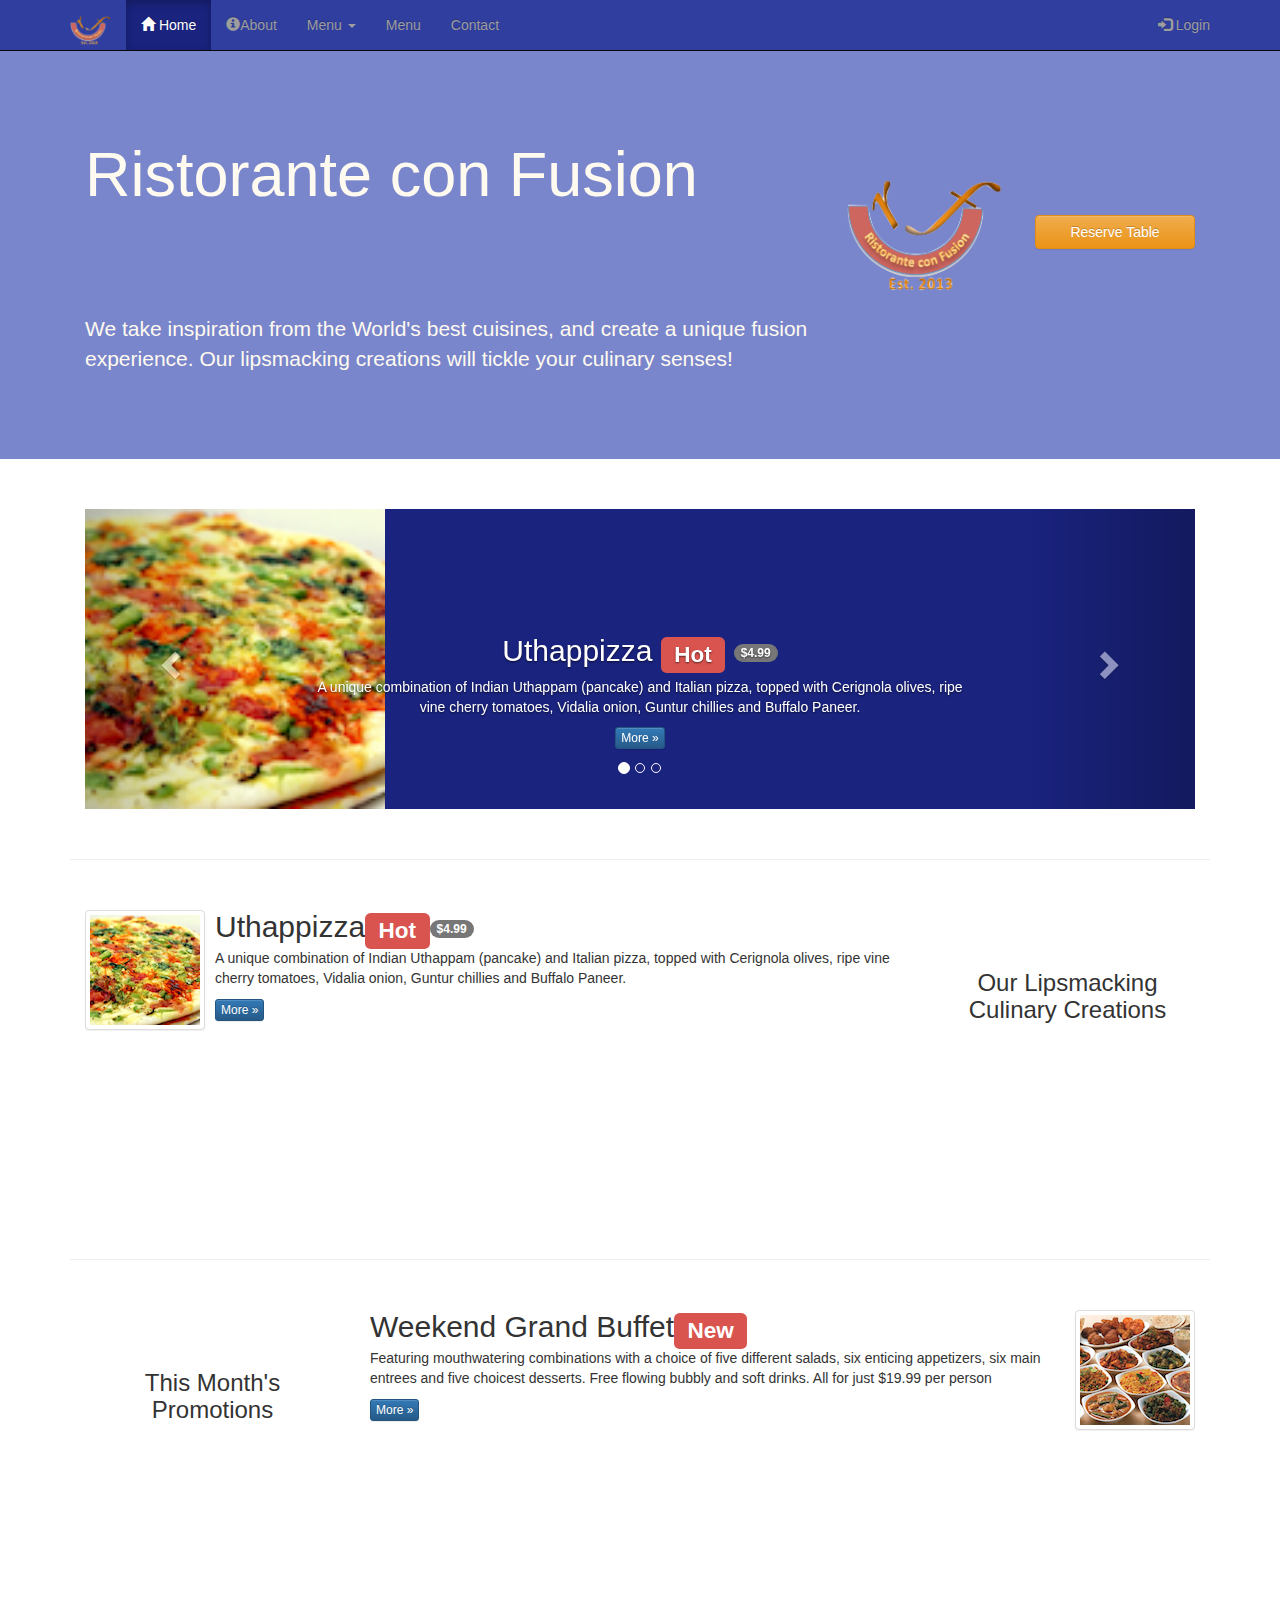
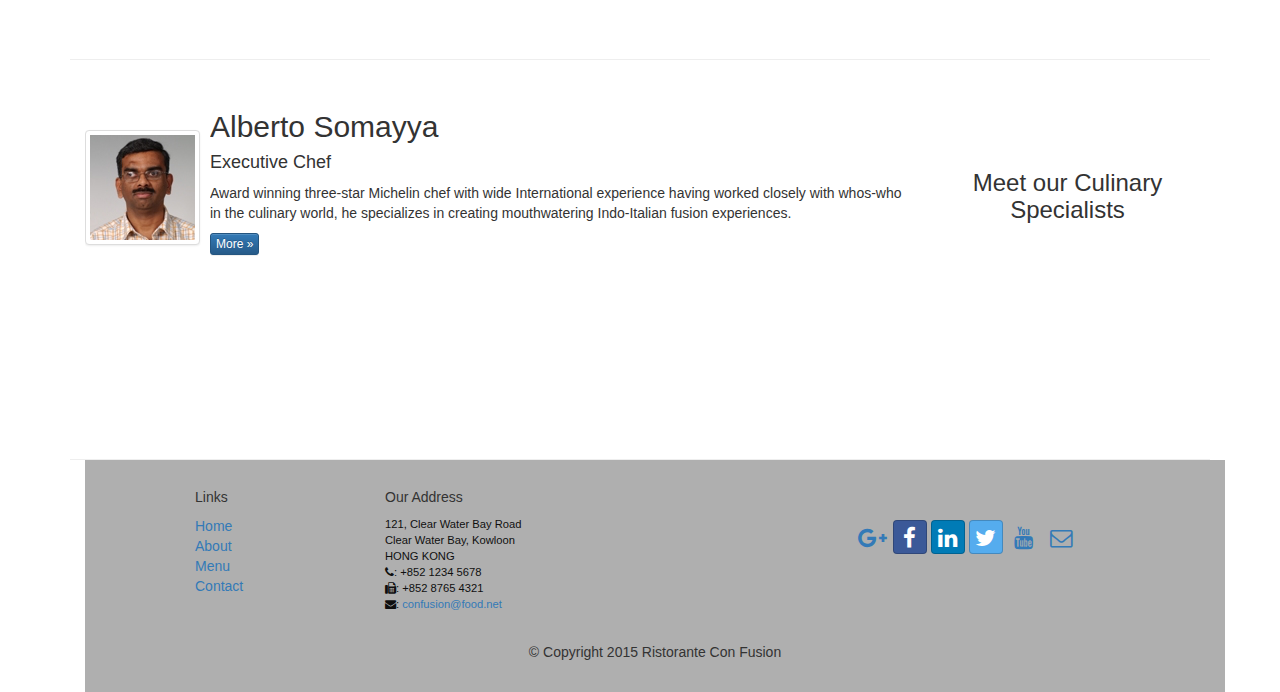
==== commit 24abc8e7: "Assignment 03 changes" ====
--- a/ConFusion/index.html
+++ b/ConFusion/index.html
@@ -118,7 +118,7 @@
                 </div>
                 <div class="col-xs-12 col-sm-2">
                     <p style="padding:40px;"></p>
-                    <a type="button" class="btn btn-warning btn-block" data-toggle="tooltip" title="Or Call us at +852 12345678" data-placement="bottom" href="#reserveform">Reserve Table
+                    <a type="button" class="btn btn-warning btn-block" data-toggle="modal" data-target="#reserveModal">Reserve Table
                     </a>
                 </div>
             </div>
@@ -245,86 +245,111 @@
             </div>
         </div>
 
-        <div class="row row-content">
-            <div class="col-xs-12 col-sm-3">
-                <p style="padding:20px;"></p>
-                <h3 align=cente>Reserve Table</h3>
-            </div>
-            <div class="col-xs-12 col-sm-9">
-                <form class="form-horizontal" role="form" id="reserveform">
-
-                    <div class="form-group form-inline">
-                        <label class="col-xs-12 col-sm-2 control-label" for="NumberOfGuest">Number of guests</label>
-                        <div class="col-xs-12 col-sm-10">
-                            <label class="radio-inline">
-                                <input type="radio" name="numGuests" value="1">1</label>
-                            <label class="radio-inline">
-                                <input type="radio" name="numGuests" value="2">2</label>
-                            <label class="radio-inline">
-                                <input type="radio" name="numGuests" value="3">3</label>
-                            <label class="radio-inline">
-                                <input type="radio" name="numGuests" value="4">4</label>
-                            <label class="radio-inline">
-                                <input type="radio" name="numGuests" value="5">5</label>
-                            <label class="radio-inline">
-                                <input type="radio" name="numGuests" value="6">6</label>
-                        </div>
-                    </div>
-
-                    <div class="form-group">
-                        <label class="col-xs-12 col-sm-2 control-label">Date and Time</label>
-                        <div class="col-xs-12 col-sm-3">
-                            <div class=" form-group has-date has-feedback">
-                                <input type="date" class="form-control" id="date" aria-describedby="date">
-                                <span class="glyphicon glyphicon-calendar form-control-feedback" aria-hidden="true"></span>
-                                <span id="date" class="sr-only">(date)</span>
-                            </div>
-                        </div>
-
-                        <div class="col-xs-12 col-sm-6">
-                            <div class="col-sm-7 form-group has-time has-feedback">
-                                <input type="time" class="form-control" id="time" aria-describedby="time">
-                                <span class="glyphicon glyphicon-time form-control-feedback" aria-hidden="true"></span>
-                                <span id="date" class="sr-only">(time)</span>
-                            </div>
-                        </div>
-                    </div>
-
-                    <div class="col-xs-12 col-sm-12 col-sm-offset-2">
-                        <button type="submit" class="btn btn-primary">Reserve</button>
-                    </div>
-
-                    <p style="padding:20px;"></p>
-                    <div class="alert alert-warning alert-dismissible col-sm-12" role="alert">
-
-                        <button type="button" class="close" data-dismiss="alert" aria-label="Close">
-                            <span aria-hidden="true">&times;</span>
-                        </button>
-                        <strong>Warning:</strong>: Please
-                        <a href="tel:+85212345678" class="alert-link">
+        <div id="reserveModal" class="modal fade" role="dialog">
+            <div class="modal-dialog">
+                <!-- Modal content-->
+                <div class="modal-content">
+                    <div class="modal-header">
+                        <button type="button" class="close" data-dismiss="modal">&times;</button>
+                        <h4 class="modal-title">Reserve Table </h4>
+                    </div>
+                    <div class="modal-body">
+
+                        <form class="form-horizontal" role="form">
+
+                            <div class="form-group form-inline">
+                                <label class="col-xs-12 col-sm-2 control-label" for="NumberOfGuest">Number of guests</label>
+                                <div class="col-xs-12 col-sm-10">
+                                    <label class="radio-inline">
+                                        <input type="radio" name="numGuests" value="1">1</label>
+                                    <label class="radio-inline">
+                                        <input type="radio" name="numGuests" value="2">2</label>
+                                    <label class="radio-inline">
+                                        <input type="radio" name="numGuests" value="3">3</label>
+                                    <label class="radio-inline">
+                                        <input type="radio" name="numGuests" value="4">4</label>
+                                    <label class="radio-inline">
+                                        <input type="radio" name="numGuests" value="5">5</label>
+                                    <label class="radio-inline">
+                                        <input type="radio" name="numGuests" value="6">6</label>
+                                </div>
+                            </div>
+
+
+                            <div class="form-group form-inline">
+                                <label class="col-xs-12 col-sm-2 control-label">Section</label>
+                                <div class="col-xs-12 col-sm-10">
+                                    <div class="btn-group" data-toggle="buttons">
+                                        <label class="btn btn-success active">
+                                            <input type="radio" name="options" id="option1" autocomplete="off"> Non-Smoking </label>
+                                        <label class="btn btn-danger">
+                                            <input type="radio" name="options" id="option2" autocomplete="off"> Smoking </label>
+                                    </div>
+                                </div>
+                            </div>
+
+                            <div class="form-group form-inline">
+                                <label class="col-xs-12 col-sm-2 control-label">Date and Time</label>
+                                <div class="col-xs-12 col-sm-10">
+                                    <label class="form-group has-date has-feedback">
+                                        <input type="date" class="form-control" id="date" aria-describedby="date">
+                                        <span class="glyphicon glyphicon-calendar form-control-feedback" aria-hidden="true"></span>
+                                        <span id="date" class="sr-only">(date)</span>
+                                    </label>
+                                    &nbsp;&nbsp; &nbsp;&nbsp;
+                                    <lable class="form-group has-time has-feedback">
+                                        <input type="time" class="form-control" id="time" aria-describedby="time">
+                                        <span class="glyphicon glyphicon-time form-control-feedback" aria-hidden="true"></span>
+                                        <span id="date" class="sr-only">(time)</span>
+                                    </lable>
+                                </div>
+                            </div>
+
+                            <div class="form-group form-inline">
+                                <div class="col-xs-12 col-sm-offset-2">
+                                    <button type="submit" class="btn btn-primary btn-sm">Reserve</button>
+                                    <button type="button" class="btn btn-default btn-sm" data-dismiss="modal">Cancel</button>
+                                </div>
+                            </div>
+
+                            <div class="form-group">
+                                <div class="alert alert-warning alert-dismissible col-xs-12" role="alert">
+
+                                    <button type="button" class="close" data-dismiss="alert" aria-label="Close">
+                                        <span aria-hidden="true">&times;</span>
+                                    </button>
+                                    <strong>Warning:</strong>: Please
+                                    <a href="tel:+85212345678" class="alert-link">
                                 call</a> us to reserve for more than six guests.
-                    </div>
-                </form>
-            </div>
-        </div>
-        <div>
-
-
-            <footer>
-                <div class="container">
-                    <div class="row row-footer">
-                        <div class="col-xs-5 col-xs-offset-1 col-sm-2 col-sm-offset-1">
-                            <h5>Links</h5>
-                            <ul class="list-unstyled">
-                                <li><a href="#">Home</a></li>
-                                <li><a href="#">About</a></li>
-                                <li><a href="#">Menu</a></li>
-                                <li><a href="#">Contact</a></li>
-                            </ul>
-                        </div>
-                        <div class="col-xs-6 col-sm-5">
-                            <h5>Our Address</h5>
-                            <address>
+                                </div>
+                            </div>
+                        </form>
+
+                    </div>
+                </div>
+            </div>
+        </div>
+
+
+
+
+
+
+        <footer>
+            <div class="container">
+                <div class="row row-footer">
+                    <div class="col-xs-5 col-xs-offset-1 col-sm-2 col-sm-offset-1">
+                        <h5>Links</h5>
+                        <ul class="list-unstyled">
+                            <li><a href="#">Home</a></li>
+                            <li><a href="#">About</a></li>
+                            <li><a href="#">Menu</a></li>
+                            <li><a href="#">Contact</a></li>
+                        </ul>
+                    </div>
+                    <div class="col-xs-6 col-sm-5">
+                        <h5>Our Address</h5>
+                        <address>
                               121, Clear Water Bay Road<br>
                               Clear Water Bay, Kowloon<br>
                               HONG KONG<br>
@@ -332,32 +357,32 @@
                               <i class="fa fa-fax"></i>: +852 8765 4321<br>
                               <i class="fa fa-envelope"></i>: <a href="mailto:confusion@food.net">confusion@food.net</a>
                            </address>
-                        </div>
-                        <div class="nav navbar-nav" style="padding: 40px 10px;">
-                            <a class="btn btn-social-icon btn-google-plus" href="http://google.com/+"><i class="fa fa-google-plus"></i></a>
-                            <a class="btn btn-social-icon btn-facebook" href="http://www.facebook.com/profile.php?id="><i class="fa fa-facebook"></i></a>
-                            <a class="btn btn-social-icon btn-linkedin" href="http://www.linkedin.com/in/"><i class="fa fa-linkedin"></i></a>
-                            <a class="btn btn-social-icon btn-twitter" href="http://twitter.com/"><i class="fa fa-twitter"></i></a>
-                            <a class="btn btn-social-icon btn-youtube" href="http://youtube.com/"><i class="fa fa-youtube"></i></a>
-                            <a class="btn btn-social-icon" href="mailto:"><i class="fa fa-envelope-o"></i></a>
-                        </div>
-                        <div class="col-xs-12">
-                            <p style="padding:10px;"></p>
-                            <p align=center>© Copyright 2015 Ristorante Con Fusion</p>
-                        </div>
-                    </div>
-                </div>
-            </footer>
-
-            <!-- jQuery (necessary for Bootstrap's JavaScript plugins) -->
-            <script src="https://ajax.googleapis.com/ajax/libs/jquery/1.11.3/jquery.min.js"></script>
-            <!-- Include all compiled plugins (below), or include individual files as needed -->
-            <script src="js/bootstrap.min.js"></script>
-            <script>
-                $(document).ready(function () {
-                    $('[data-toggle="tooltip"]').tooltip();
-                });
-            </script>
+                    </div>
+                    <div class="nav navbar-nav" style="padding: 40px 10px;">
+                        <a class="btn btn-social-icon btn-google-plus" href="http://google.com/+"><i class="fa fa-google-plus"></i></a>
+                        <a class="btn btn-social-icon btn-facebook" href="http://www.facebook.com/profile.php?id="><i class="fa fa-facebook"></i></a>
+                        <a class="btn btn-social-icon btn-linkedin" href="http://www.linkedin.com/in/"><i class="fa fa-linkedin"></i></a>
+                        <a class="btn btn-social-icon btn-twitter" href="http://twitter.com/"><i class="fa fa-twitter"></i></a>
+                        <a class="btn btn-social-icon btn-youtube" href="http://youtube.com/"><i class="fa fa-youtube"></i></a>
+                        <a class="btn btn-social-icon" href="mailto:"><i class="fa fa-envelope-o"></i></a>
+                    </div>
+                    <div class="col-xs-12">
+                        <p style="padding:10px;"></p>
+                        <p align=center>© Copyright 2015 Ristorante Con Fusion</p>
+                    </div>
+                </div>
+            </div>
+        </footer>
+
+        <!-- jQuery (necessary for Bootstrap's JavaScript plugins) -->
+        <script src="https://ajax.googleapis.com/ajax/libs/jquery/1.11.3/jquery.min.js"></script>
+        <!-- Include all compiled plugins (below), or include individual files as needed -->
+        <script src="js/bootstrap.min.js"></script>
+        <script>
+            $(document).ready(function () {
+                $('[data-toggle="tooltip"]').tooltip();
+            });
+        </script>
 
 </body>
 
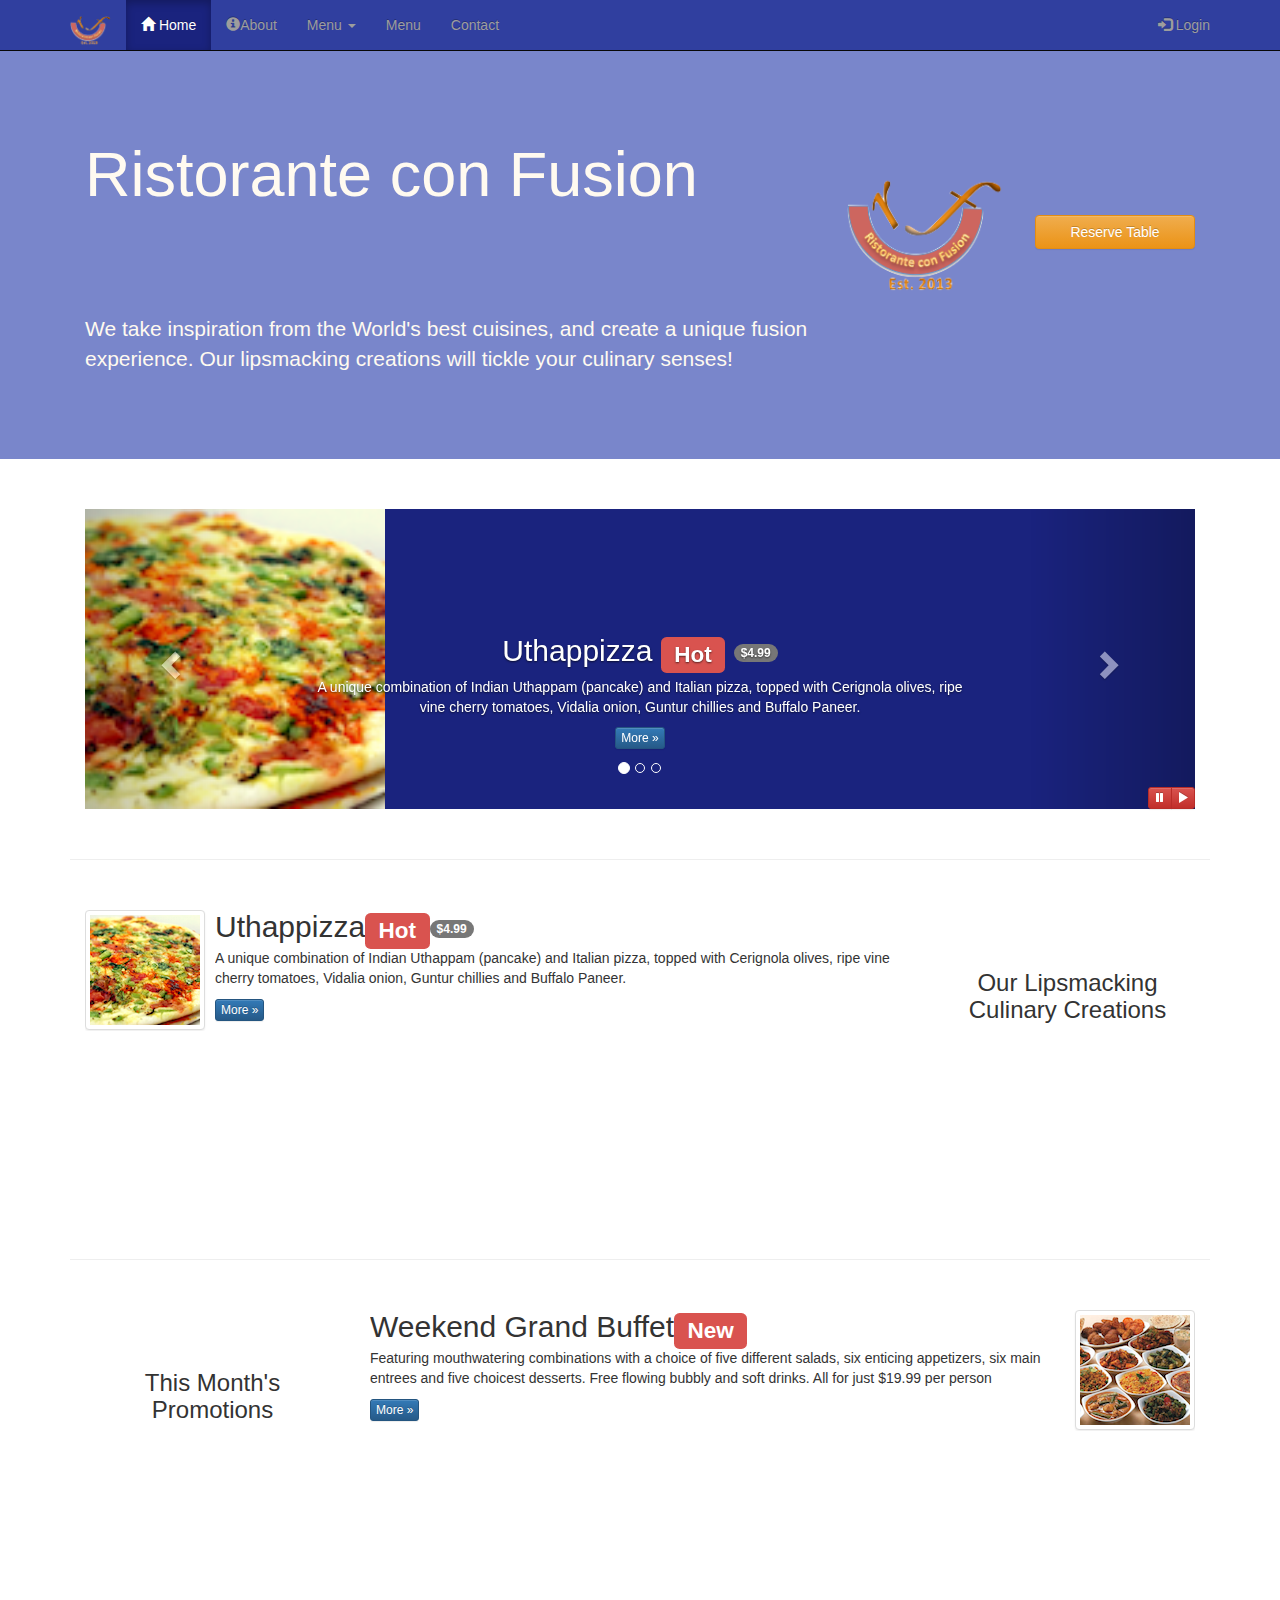
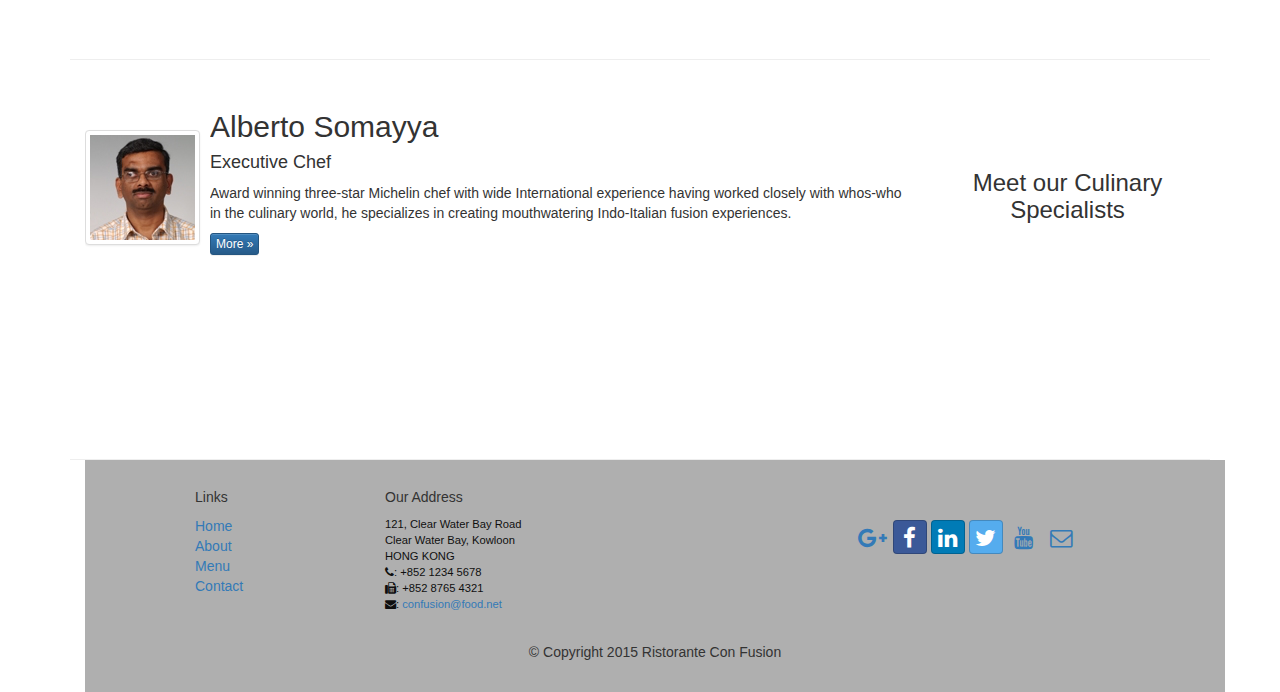
==== commit 46ae3c1f: "Bootstrap and JQuery" ====
--- a/ConFusion/index.html
+++ b/ConFusion/index.html
@@ -174,6 +174,16 @@
                         <span class="glyphicon glyphicon-chevron-right" aria-hidden="true"></span>
                         <span class="sr-only">Next</span>
                     </a>
+
+                    <div class="btn-group" id="carouselButtons">
+                        <button class="btn btn-danger btn-xs" id="carousel-pause">
+                            <span class="glyphicon glyphicon-pause" aria-hidden="true"></span>
+                        </button>
+                        <button class="btn btn-danger btn-xs" id="carousel-play">
+                            <span class="glyphicon glyphicon-play" aria-hidden="true"></span>
+                        </button>
+                    </div>
+
                 </div>
             </div>
         </div>
@@ -380,7 +390,15 @@
         <script src="js/bootstrap.min.js"></script>
         <script>
             $(document).ready(function () {
-                $('[data-toggle="tooltip"]').tooltip();
+                $("#mycarousel").carousel({
+                    interval: 2000
+                });
+                $("#carousel-pause").click(function () {
+                    $("#mycarousel").carousel('pause');
+                });
+                $("#carousel-play").click(function () {
+                    $("#mycarousel").carousel('cycle');
+                });
             });
         </script>
 
--- a/ConFusion/css/mystyle.css
+++ b/ConFusion/css/mystyle.css
@@ -86,4 +86,10 @@
         top: 0;
         left: 0;
         min-height: 300px;
+    }
+    
+    #carouselButtons {
+        right: 0px;
+        position: absolute;
+        bottom: 0px;
     }